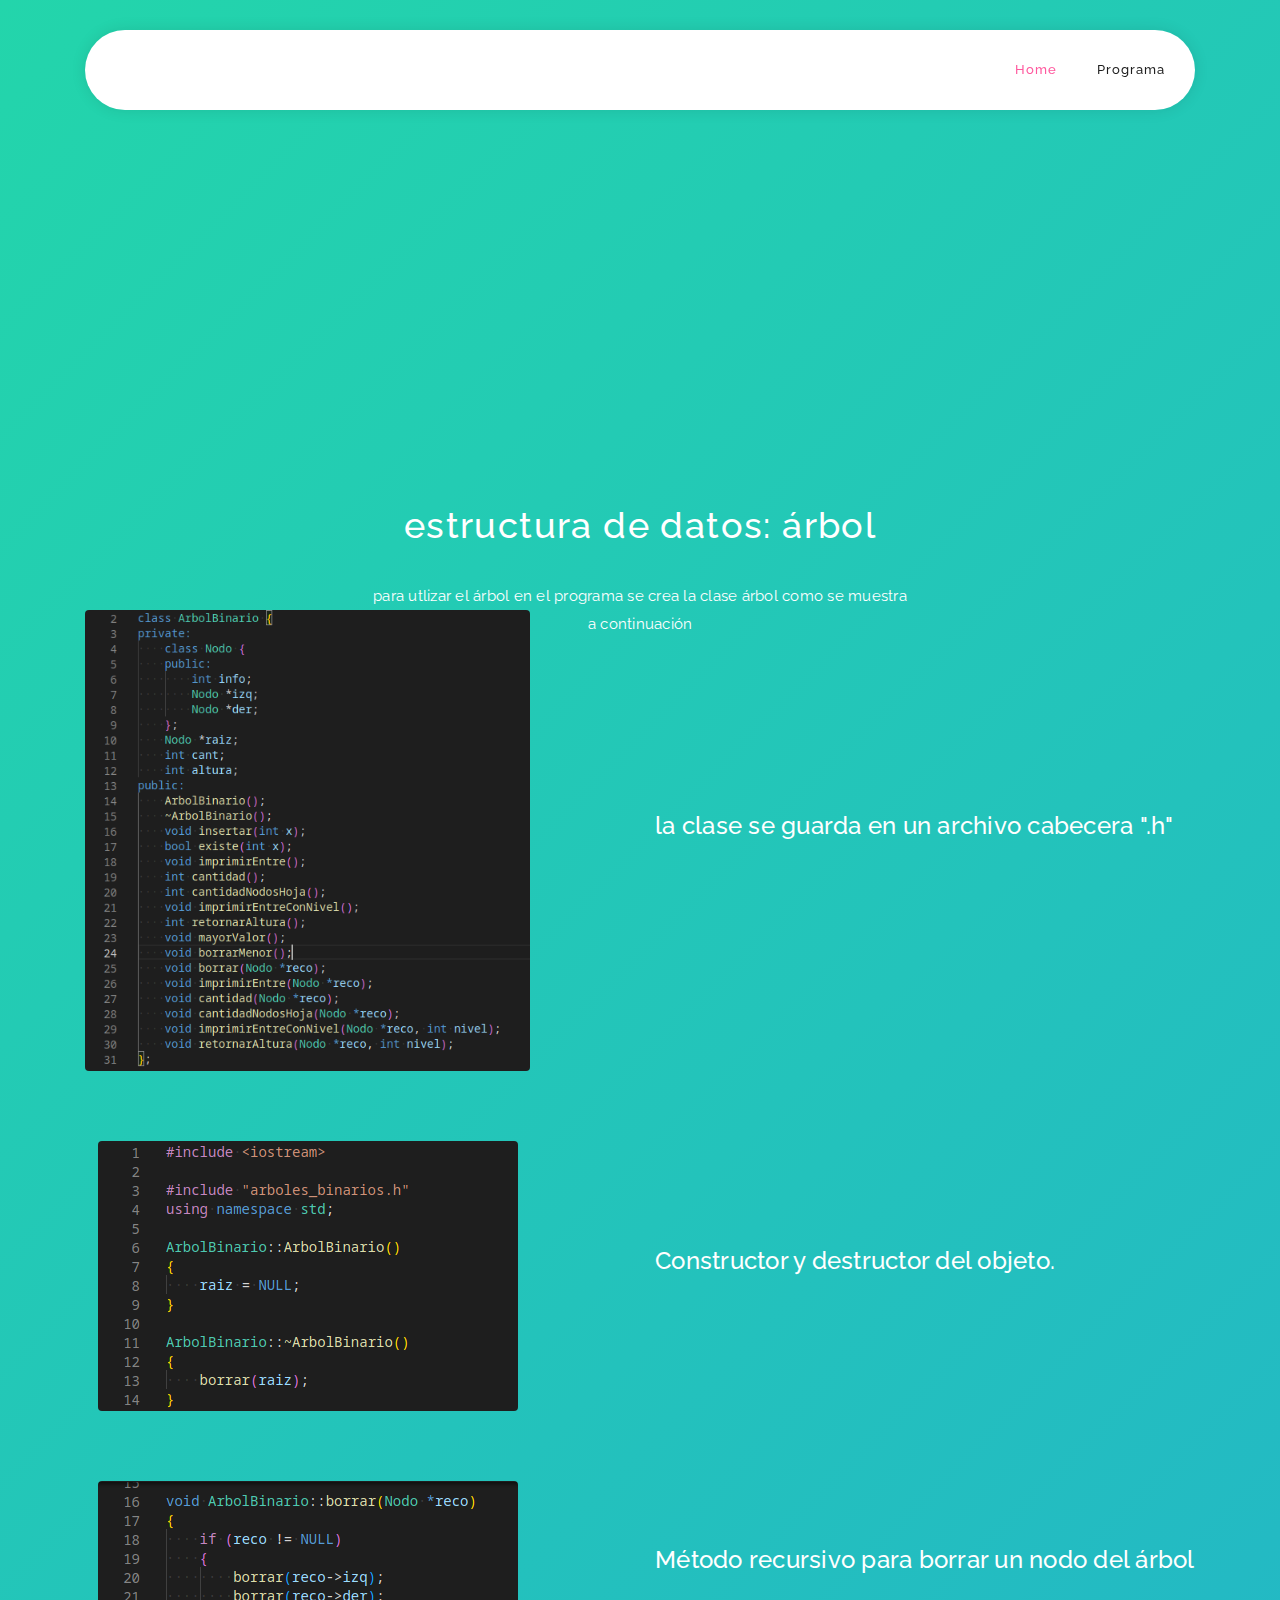
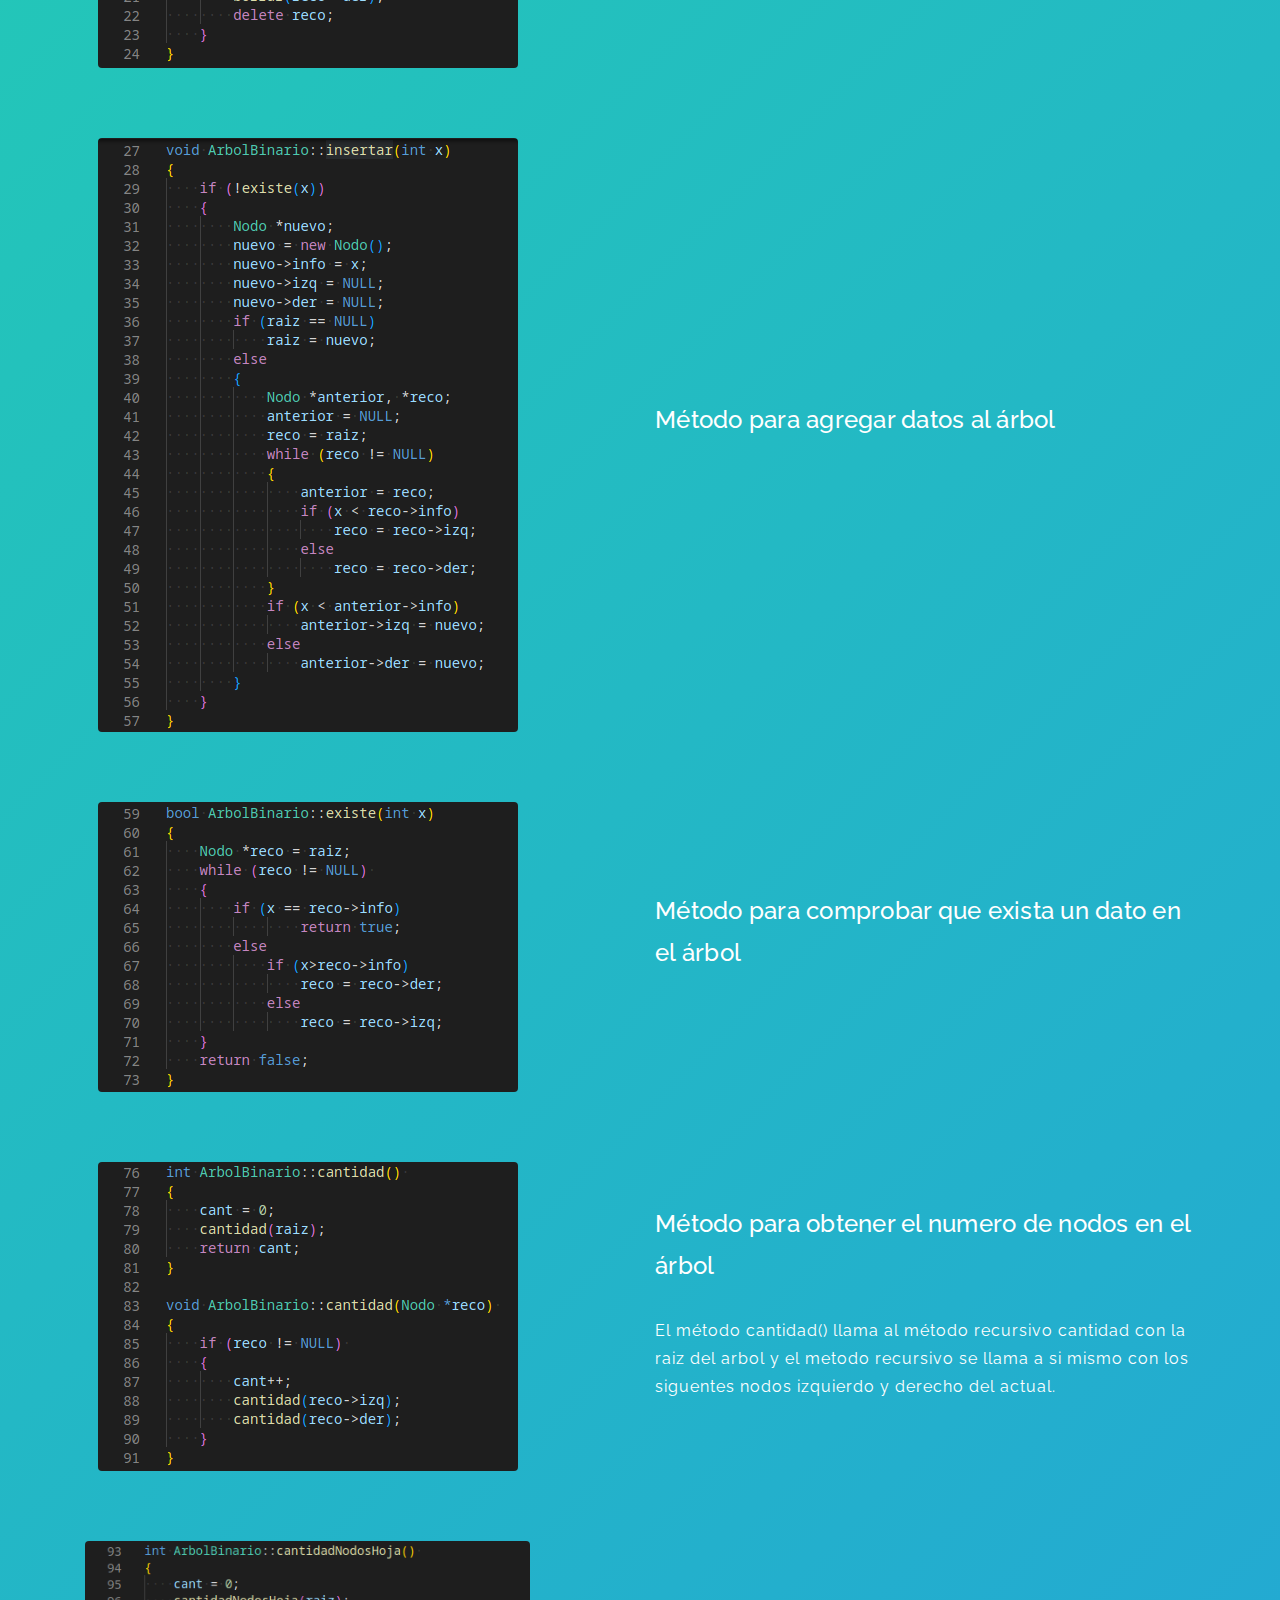
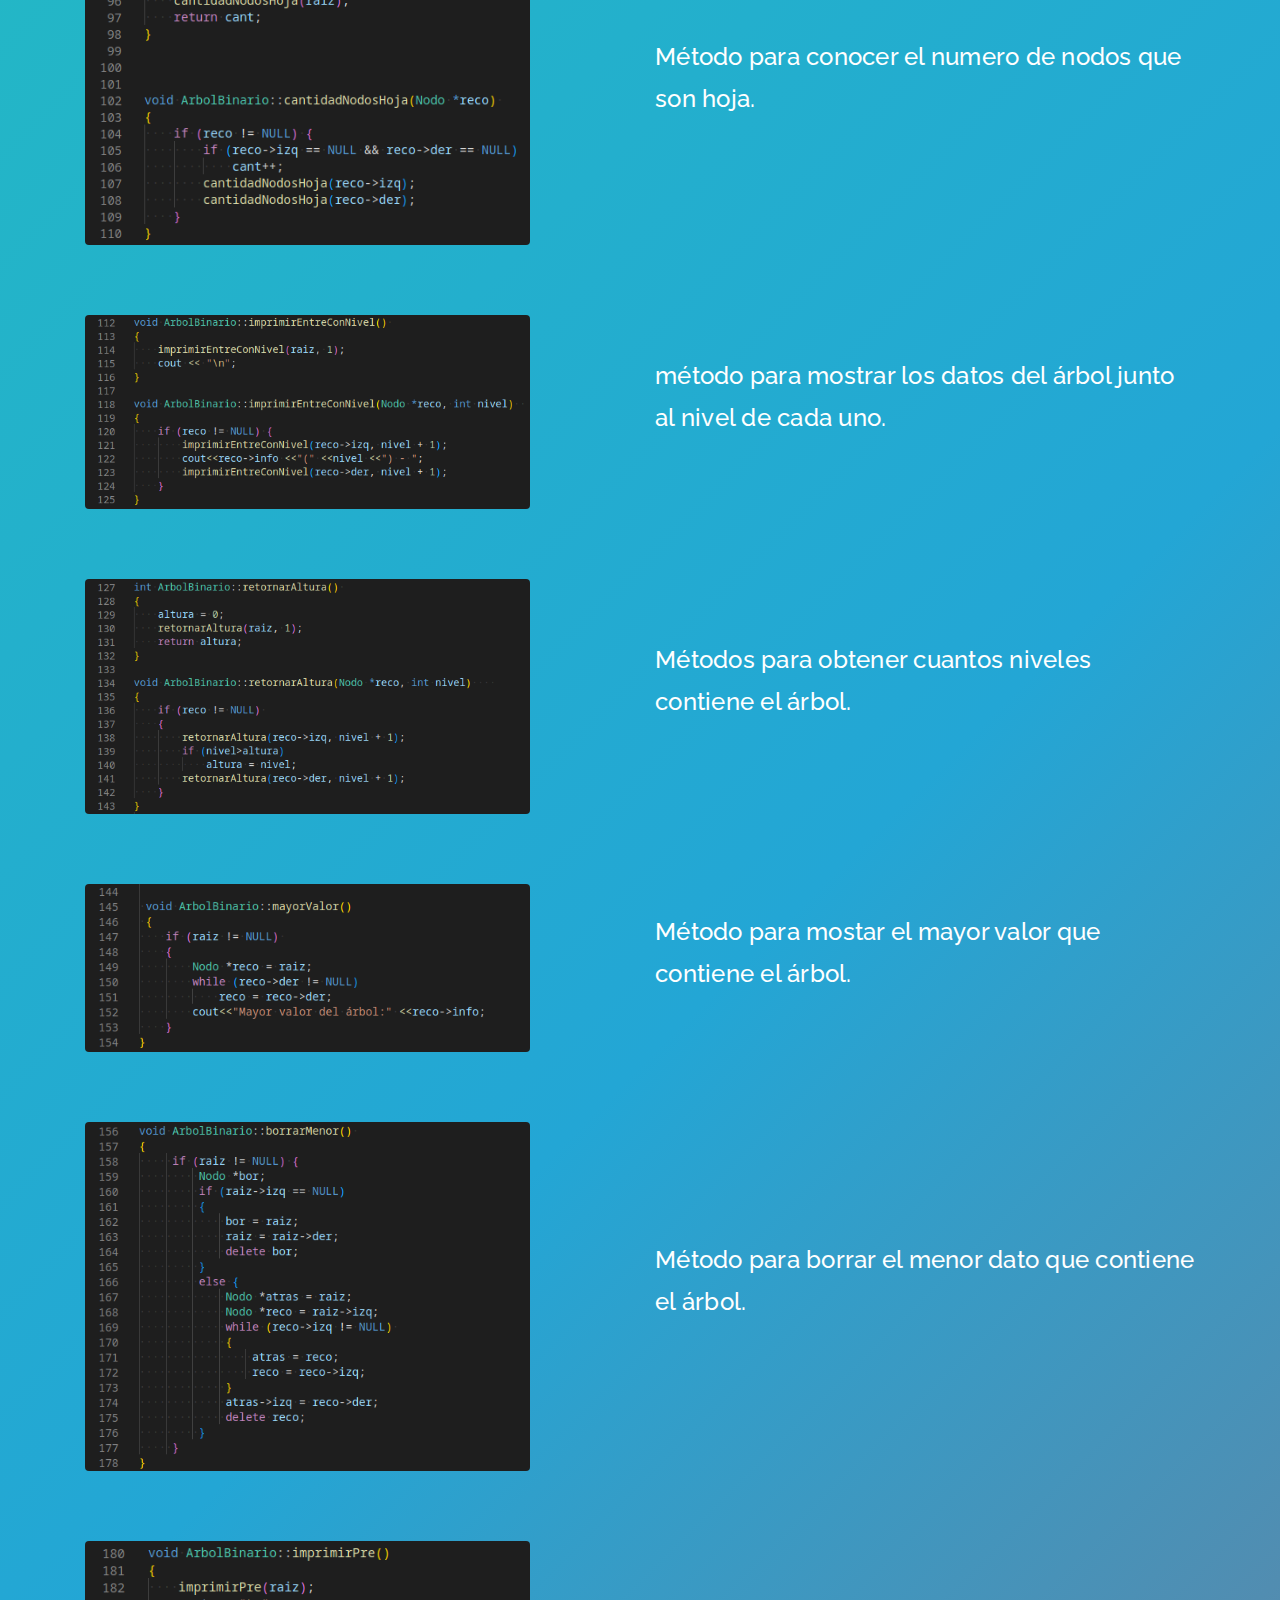
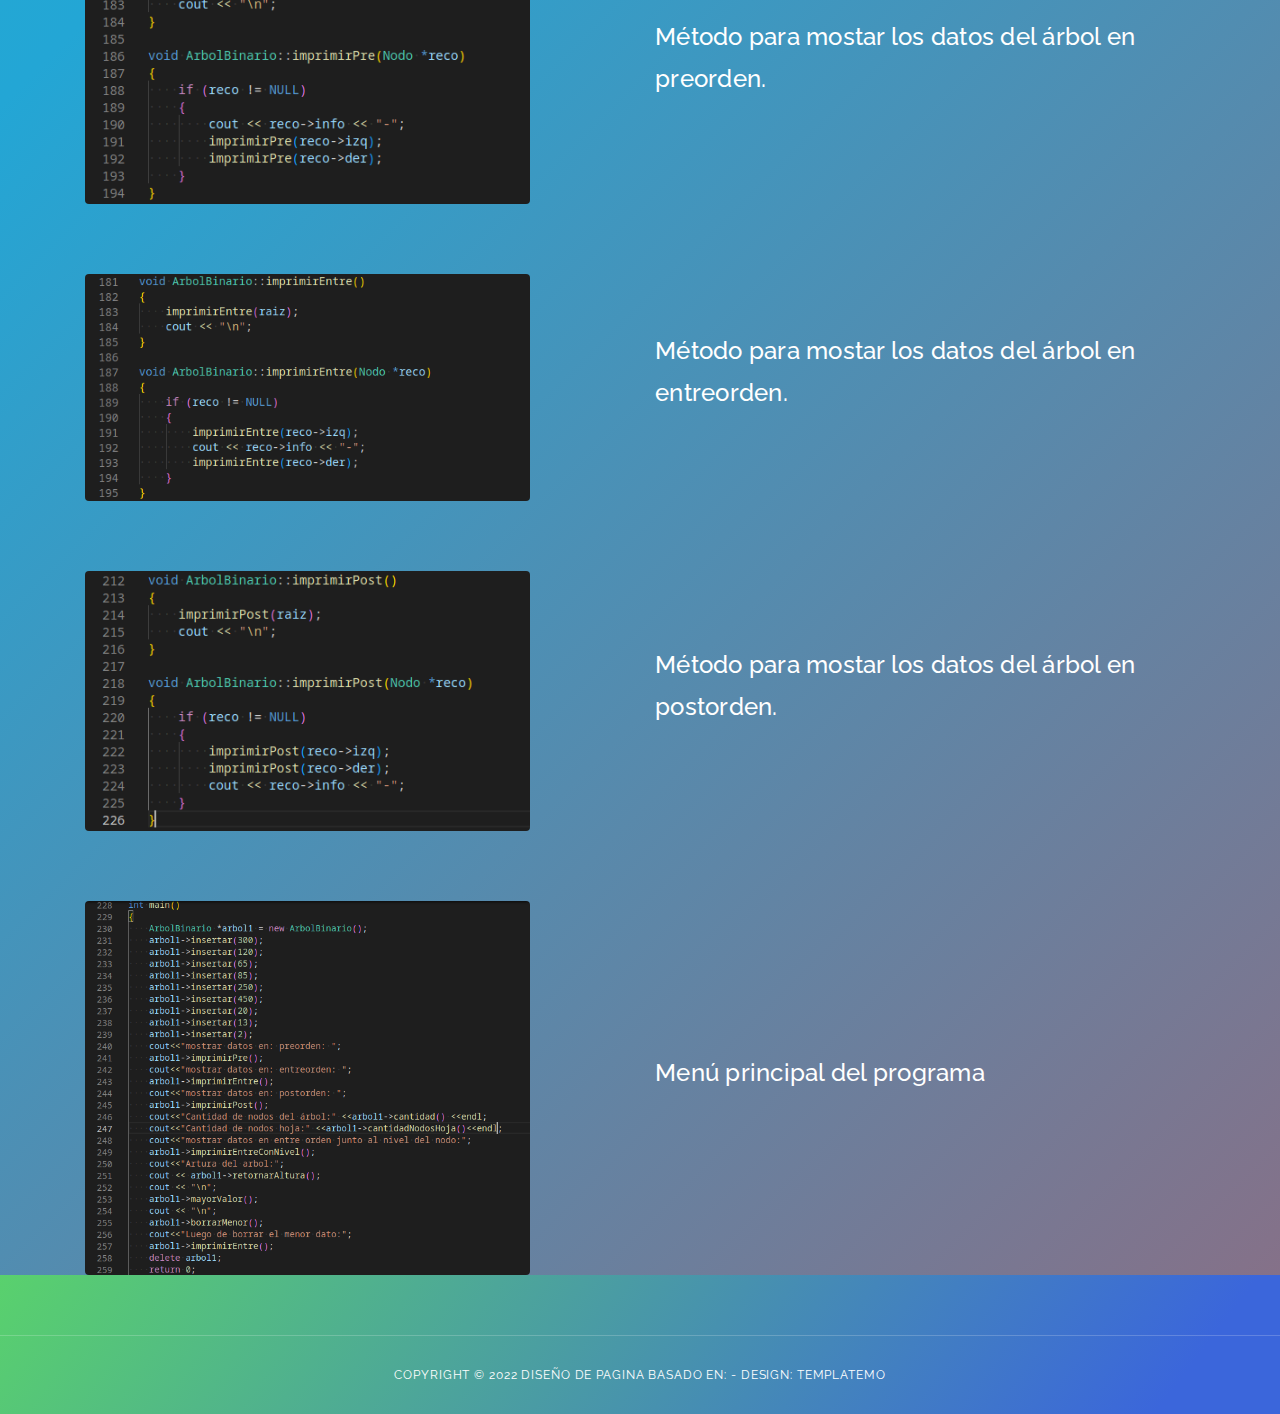
==== docs/arboles.html @ 3d1fee17 "archivos pagina" ====
<!DOCTYPE html>
<html lang="">
  <head>
    <meta charset="utf-8">
    <meta name="viewport" content="width=device-width, initial-scale=1, shrink-to-fit=no">
    <meta name="description" content="">
    <meta name="author" content="">
    <link href="https://fonts.googleapis.com/css?family=Raleway:100,300,400,500,700,900" rel="stylesheet">

    <title>Árboles en estructura de datos</title>
    <!--SOFTY PINKO https://templatemo.com/tm-535-softy-pinko-->
    <!-- Additional CSS Files -->
    <link rel="stylesheet" type="text/css" href="assets/css/bootstrap.min.css">
    <link rel="stylesheet" type="text/css" href="assets/css/font-awesome.css">
    <link rel="stylesheet" href="assets/css/templatemo-softy-pinko.css">
  </head>
  <body>
    <header class="header-area header-sticky">
      <div class="container">
          <div class="row">
              <div class="col-12">
                  <nav class="main-nav">
                      <ul class="nav justify-content-center">
                          <li><a href="./index.html" class="active">Home</a></li>
                          <li><a href="#features">Programa</a></li>

                      </ul>
                      <a class='menu-trigger'>
                          <span>Menu</span>
                      </a>
                      <!-- ***** Menu End ***** -->
                  </nav>
              </div>
          </div>
      </div>
  </header>
    <main class="main">
      <div class="program-area" id="program">

        <!-- ***** Header Text Start ***** -->
        <div class="header-text">
            <div class="container">
                <div class="row">
                    <div class="offset-xl-3 col-xl-6 offset-lg-2 col-lg-8 col-md-12 col-sm-12">
                        <iframe width="480" height="320" 
                          src="https://www.youtube.com/embed/cmiGnGLMjyA?controls=0" 
                          frameborder="0"></iframe>
                        <h1>estructura de datos: árbol</h1>
                        <p>para utlizar el árbol en el programa se crea la clase árbol como se muestra a continuación </p>
                    </div>
                </div>
            </div>
        </div>
        <!-- ***** Header Text End ***** -->
      </div>
      <!-- ***** Code-snipet Start***** -->
      <section class="section padding-top-70 padding-bottom-0" id="features">
        <div class="container">
            <div class="row">
                <div class="col-lg-5 col-md-12 col-sm-12 align-self-center" data-scroll-reveal="enter left move 30px over 0.6s after 0.4s" data-scroll-reveal-id="4" data-scroll-reveal-initialized="true" data-scroll-reveal-complete="true">
                    <img src="assets/images/arboles/arbol_binario_clase.png" class="rounded img-fluid d-block mx-auto" alt="App">
                </div>
                <div class="col-lg-1"></div>
                <div class="col-lg-6 col-md-12 col-sm-12 align-self-center mobile-top-fix">
                    <div class="left-heading">
                        <h2 class="section-title">la clase se guarda en un archivo cabecera ".h"</h2>
                    </div>
                </div>
            </div>
        </div>
      </section>
      <!-- ***** Code-snipet End***** -->
      <!-- ***** Code-snipet Start***** -->
      <section class="section padding-top-70 padding-bottom-0" id="features">
          <div class="container">
              <div class="row">
                  <div class="col-lg-5 col-md-12 col-sm-12 align-self-center" data-scroll-reveal="enter left move 30px over 0.6s after 0.4s" data-scroll-reveal-id="4" data-scroll-reveal-initialized="true" data-scroll-reveal-complete="true">
                      <img src="assets/images/arboles/arbol_binario_constructor_destructor.png" class="rounded img-fluid d-block mx-auto" alt="App">
                  </div>
                  <div class="col-lg-1"></div>
                  <div class="col-lg-6 col-md-12 col-sm-12 align-self-center mobile-top-fix">
                      <div class="left-heading">
                          <h2 class="section-title">Constructor y destructor del objeto.</h2>
                      </div>
                  </div>
              </div>
          </div>
      </section>
      <!-- ***** Code-snipet End***** -->
            <!-- ***** Code-snipet Start***** -->
      <section class="section padding-top-70 padding-bottom-0" id="features">
          <div class="container">
              <div class="row">
                  <div class="col-lg-5 col-md-12 col-sm-12 align-self-center" data-scroll-reveal="enter left move 30px over 0.6s after 0.4s" data-scroll-reveal-id="4" data-scroll-reveal-initialized="true" data-scroll-reveal-complete="true">
                      <img src="assets/images/arboles/arbol_binario_borrar.png" class="rounded img-fluid d-block mx-auto" alt="App">
                  </div>
                  <div class="col-lg-1"></div>
                  <div class="col-lg-6 col-md-12 col-sm-12 align-self-center mobile-top-fix">
                      <div class="left-heading">
                          <h2 class="section-title">Método recursivo para borrar un nodo del árbol</h2>
                      </div>
                  </div>
              </div>
          </div>
      </section>
      <!-- ***** Code-snipet End***** -->
      <!-- ***** Code-snipet Start***** -->
      <section class="section padding-top-70 padding-bottom-0" id="features">
        <div class="container">
            <div class="row">
                <div class="col-lg-5 col-md-12 col-sm-12 align-self-center" data-scroll-reveal="enter left move 30px over 0.6s after 0.4s" data-scroll-reveal-id="4" data-scroll-reveal-initialized="true" data-scroll-reveal-complete="true">
                    <img src="assets/images/arboles/arbol_binario_insertar.png" class="rounded img-fluid d-block mx-auto" alt="App">
                </div>
                <div class="col-lg-1"></div>
                <div class="col-lg-6 col-md-12 col-sm-12 align-self-center mobile-top-fix">
                    <div class="left-heading">
                        <h2 class="section-title">Método para agregar datos al árbol</h2>
                    </div>
                </div>
            </div>
        </div>
    </section>
    <!-- ***** Code-snipet End***** -->
      <!-- ***** Code-snipet Start***** -->
      <section class="section padding-top-70 padding-bottom-0" id="features">
        <div class="container">
            <div class="row">
                <div class="col-lg-5 col-md-12 col-sm-12 align-self-center" data-scroll-reveal="enter left move 30px over 0.6s after 0.4s" data-scroll-reveal-id="4" data-scroll-reveal-initialized="true" data-scroll-reveal-complete="true">
                    <img src="assets/images/arboles/arbol_binario_existe.png" class="rounded img-fluid d-block mx-auto" alt="App">
                </div>
                <div class="col-lg-1"></div>
                <div class="col-lg-6 col-md-12 col-sm-12 align-self-center mobile-top-fix">
                    <div class="left-heading">
                        <h2 class="section-title">Método para comprobar que exista un dato en el árbol</h2>
                    </div>
                </div>
            </div>
        </div>
      </section>
      <!-- ***** Code-snipet End***** -->
      <!-- ***** Code-snipet Start***** -->
      <section class="section padding-top-70 padding-bottom-0" id="features">
          <div class="container">
              <div class="row">
                  <div class="col-lg-5 col-md-12 col-sm-12 align-self-center" data-scroll-reveal="enter left move 30px over 0.6s after 0.4s" data-scroll-reveal-id="4" data-scroll-reveal-initialized="true" data-scroll-reveal-complete="true">
                      <img src="assets/images/arboles/arbol_binario_cantidad_cant_recur.png" class="rounded img-fluid d-block mx-auto" alt="App">
                  </div>
                  <div class="col-lg-1"></div>
                  <div class="col-lg-6 col-md-12 col-sm-12 align-self-center mobile-top-fix">
                      <div class="left-heading">
                          <h2 class="section-title">Método para obtener el numero de nodos en el árbol</h2>
                      </div>
                      <div class="left-text">
                          <p>El método cantidad() llama al método recursivo cantidad con la raiz del arbol y el metodo recursivo se llama a si mismo con los siguentes nodos izquierdo y derecho del actual.</p>
                      </div>
                  </div>
              </div>
          </div>
      </section>
      <!-- ***** Code-snipet End***** -->
            <!-- ***** Code-snipet Start***** -->
      <section class="section padding-top-70 padding-bottom-0" id="features">
          <div class="container">
              <div class="row">
                  <div class="col-lg-5 col-md-12 col-sm-12 align-self-center" data-scroll-reveal="enter left move 30px over 0.6s after 0.4s" data-scroll-reveal-id="4" data-scroll-reveal-initialized="true" data-scroll-reveal-complete="true">
                      <img src="assets/images/arboles/arbol_binario_cantidad_hojas_cant_recur.png" class="rounded img-fluid d-block mx-auto" alt="App">
                  </div>
                  <div class="col-lg-1"></div>
                  <div class="col-lg-6 col-md-12 col-sm-12 align-self-center mobile-top-fix">
                      <div class="left-heading">
                          <h2 class="section-title">Método para conocer el numero de nodos que son hoja.</h2>
                      </div>
                  </div>
              </div>
          </div>
      </section>
      <!-- ***** Code-snipet End***** -->
      <!-- ***** Code-snipet Start***** -->
      <section class="section padding-top-70 padding-bottom-0" id="features">
        <div class="container">
            <div class="row">
                <div class="col-lg-5 col-md-12 col-sm-12 align-self-center" data-scroll-reveal="enter left move 30px over 0.6s after 0.4s" data-scroll-reveal-id="4" data-scroll-reveal-initialized="true" data-scroll-reveal-complete="true">
                    <img src="assets/images/arboles/arbol_binario_imprimir_entre_y_nivel.png" class="rounded img-fluid d-block mx-auto" alt="App">
                </div>
                <div class="col-lg-1"></div>
                <div class="col-lg-6 col-md-12 col-sm-12 align-self-center mobile-top-fix">
                    <div class="left-heading">
                        <h2 class="section-title">método para mostrar los datos del árbol junto al nivel de cada uno.</h2>
                    </div>
                </div>
            </div>
        </div>
    </section>
    <!-- ***** Code-snipet End***** -->
      <!-- ***** Code-snipet Start***** -->
      <section class="section padding-top-70 padding-bottom-0" id="features">
        <div class="container">
            <div class="row">
                <div class="col-lg-5 col-md-12 col-sm-12 align-self-center" data-scroll-reveal="enter left move 30px over 0.6s after 0.4s" data-scroll-reveal-id="4" data-scroll-reveal-initialized="true" data-scroll-reveal-complete="true">
                    <img src="assets/images/arboles/arbol_binario_altura_recursivo.png" class="rounded img-fluid d-block mx-auto" alt="App">
                </div>
                <div class="col-lg-1"></div>
                <div class="col-lg-6 col-md-12 col-sm-12 align-self-center mobile-top-fix">
                    <div class="left-heading">
                        <h2 class="section-title">Métodos para obtener cuantos niveles contiene el árbol.</h2>
                    </div>
                </div>
            </div>
        </div>
    </section>
    <!-- ***** Code-snipet End***** -->
      <!-- ***** Code-snipet Start***** -->
      <section class="section padding-top-70 padding-bottom-0" id="features">
        <div class="container">
            <div class="row">
                <div class="col-lg-5 col-md-12 col-sm-12 align-self-center" data-scroll-reveal="enter left move 30px over 0.6s after 0.4s" data-scroll-reveal-id="4" data-scroll-reveal-initialized="true" data-scroll-reveal-complete="true">
                    <img src="assets/images/arboles/arbol_binario_mayor_valor.png" class="rounded img-fluid d-block mx-auto" alt="App">
                </div>
                <div class="col-lg-1"></div>
                <div class="col-lg-6 col-md-12 col-sm-12 align-self-center mobile-top-fix">
                    <div class="left-heading">
                        <h2 class="section-title">Método para mostar el mayor valor que contiene el árbol.</h2>
                    </div>
                </div>
            </div>
        </div>
    </section>
    <!-- ***** Code-snipet End***** -->
      <!-- ***** Code-snipet Start***** -->
      <section class="section padding-top-70 padding-bottom-0" id="features">
        <div class="container">
            <div class="row">
                <div class="col-lg-5 col-md-12 col-sm-12 align-self-center" data-scroll-reveal="enter left move 30px over 0.6s after 0.4s" data-scroll-reveal-id="4" data-scroll-reveal-initialized="true" data-scroll-reveal-complete="true">
                    <img src="assets/images/arboles/arbol_binario_borrar_menor_dato.png" class="rounded img-fluid d-block mx-auto" alt="App">
                </div>
                <div class="col-lg-1"></div>
                <div class="col-lg-6 col-md-12 col-sm-12 align-self-center mobile-top-fix">
                    <div class="left-heading">
                        <h2 class="section-title">Método para borrar el menor dato que contiene el árbol.</h2>
                    </div>
                </div>
            </div>
        </div>
    </section>
    <!-- ***** Code-snipet End***** -->
      <!-- ***** Code-snipet Start***** -->
      <section class="section padding-top-70 padding-bottom-0" id="features">
        <div class="container">
            <div class="row">
                <div class="col-lg-5 col-md-12 col-sm-12 align-self-center" data-scroll-reveal="enter left move 30px over 0.6s after 0.4s" data-scroll-reveal-id="4" data-scroll-reveal-initialized="true" data-scroll-reveal-complete="true">
                    <img src="assets/images/arboles/arbol_binario_imprimir_preorden.png" class="rounded img-fluid d-block mx-auto" alt="App">
                </div>
                <div class="col-lg-1"></div>
                <div class="col-lg-6 col-md-12 col-sm-12 align-self-center mobile-top-fix">
                    <div class="left-heading">
                        <h2 class="section-title">Método para mostar los datos del árbol en preorden.</h2>
                    </div>
                </div>
            </div>
        </div>
    </section>
    <!-- ***** Code-snipet End***** -->
      <!-- ***** Code-snipet Start***** -->
      <section class="section padding-top-70 padding-bottom-0" id="features">
        <div class="container">
            <div class="row">
                <div class="col-lg-5 col-md-12 col-sm-12 align-self-center" data-scroll-reveal="enter left move 30px over 0.6s after 0.4s" data-scroll-reveal-id="4" data-scroll-reveal-initialized="true" data-scroll-reveal-complete="true">
                    <img src="assets/images/arboles/arbol_binario_imprimir_entreorden.png" class="rounded img-fluid d-block mx-auto" alt="App">
                </div>
                <div class="col-lg-1"></div>
                <div class="col-lg-6 col-md-12 col-sm-12 align-self-center mobile-top-fix">
                    <div class="left-heading">
                        <h2 class="section-title">Método para mostar los datos del árbol en entreorden.</h2>
                    </div>
                </div>
            </div>
        </div>
    </section>
    <!-- ***** Code-snipet End***** -->
      <!-- ***** Code-snipet Start***** -->
      <section class="section padding-top-70 padding-bottom-0" id="features">
        <div class="container">
            <div class="row">
                <div class="col-lg-5 col-md-12 col-sm-12 align-self-center" data-scroll-reveal="enter left move 30px over 0.6s after 0.4s" data-scroll-reveal-id="4" data-scroll-reveal-initialized="true" data-scroll-reveal-complete="true">
                    <img src="assets/images/arboles/arbol_binario_imprimir_postorden.png" class="rounded img-fluid d-block mx-auto" alt="App">
                </div>
                <div class="col-lg-1"></div>
                <div class="col-lg-6 col-md-12 col-sm-12 align-self-center mobile-top-fix">
                    <div class="left-heading">
                        <h2 class="section-title">Método para mostar los datos del árbol en postorden.</h2>
                    </div>
                </div>
            </div>
        </div>
    </section>
          <!-- ***** Code-snipet Start***** -->
          <section class="section padding-top-70 padding-bottom-0" id="features">
            <div class="container">
                <div class="row">
                    <div class="col-lg-5 col-md-12 col-sm-12 align-self-center" data-scroll-reveal="enter left move 30px over 0.6s after 0.4s" data-scroll-reveal-id="4" data-scroll-reveal-initialized="true" data-scroll-reveal-complete="true">
                        <img src="assets/images/arboles/arbol_binario_main.png" class="rounded img-fluid d-block mx-auto" alt="App">
                    </div>
                    <div class="col-lg-1"></div>
                    <div class="col-lg-6 col-md-12 col-sm-12 align-self-center mobile-top-fix">
                        <div class="left-heading">
                            <h2 class="section-title">Menú principal del programa</h2>
                        </div>
                    </div>
                </div>
            </div>
        </section>
    </main>
    <footer>
      <div class="final">
          <div class="row">
              <div class="col-lg-12">
                  <p class="copyright">Copyright &copy; 2022 diseño de pagina basado en: - Design: TemplateMo</p>
              </div>
          </div>
      </div>
  </footer>
  
  <!-- jQuery -->
  <script src="assets/js/jquery-2.1.0.min.js"></script>

  <!-- Bootstrap -->
  <script src="assets/js/popper.js"></script>
  <script src="assets/js/bootstrap.min.js"></script>

  <!-- Plugins -->
  <script src="assets/js/scrollreveal.min.js"></script>
  <script src="assets/js/waypoints.min.js"></script>
  <script src="assets/js/jquery.counterup.min.js"></script>
  <script src="assets/js/imgfix.min.js"></script> 
  
  <!-- Global Init -->
  <script src="assets/js/custom.js"></script>
  </body>
</html>
---- docs/assets/css/templatemo-softy-pinko.css ----
/*

Softy Pinko

https://templatemo.com/tm-535-softy-pinko

*/
/* ---------------------------------------------
Table of contents
------------------------------------------------
01. font & reset css
02. reset
03. global styles
04. header
05. welcome
06. features
07. team
08. pricing
09. blog
10. contact
11. footer
12. preloader

--------------------------------------------- */
/* 
---------------------------------------------
font & reset css
--------------------------------------------- 
*/
@import url("https://fonts.googleapis.com/css?family=Raleway:100,300,400,500,700,900");
/* 
---------------------------------------------
reset
--------------------------------------------- 
*/
html, body, div, span, applet, object, iframe, h1, h2, h3, h4, h5, h6, p, blockquote, div
pre, a, abbr, acronym, address, big, cite, code, del, dfn, em, font, img, ins, kbd, q,
s, samp, small, strike, strong, sub, sup, tt, var, b, u, i, center, dl, dt, dd, ol, ul, li,
figure, header, nav, section, article, aside, footer, figcaption {
  margin: 0;
  padding: 0;
  border: 0;
  outline: 0;
}

.clearfix:after {
  content: ".";
  display: block;
  clear: both;
  visibility: hidden;
  line-height: 0;
  height: 0;
}

.clearfix {
  display: inline-block;
}

html[xmlns] .clearfix {
  display: block;
}

* html .clearfix {
  height: 1%;
}

ul, li {
  padding: 0;
  margin: 0;
  list-style: none;
}

header, nav, section, article, aside, footer, hgroup {
  display: block;
}

* {
  box-sizing: border-box;
}

html, body {
  font-family: "Raleway", sans-serif;
  font-weight: 400;
  background-color: rgb(53, 56, 75);
  font-size: 16px;
  -ms-text-size-adjust: 100%;
  -webkit-font-smoothing: antialiased;
  -moz-osx-font-smoothing: grayscale;
}

a {
  text-decoration: none !important;
}

h1, h2, h3, h4, h5, h6 {
  margin-top: 0px;
  margin-bottom: 0px;
}

ul {
  margin-bottom: 0px;
}

/* 
---------------------------------------------
global styles
--------------------------------------------- 
*/
html,
body {
  background: #fff;
  font-family: "Raleway", sans-serif;
}

::selection {
  background: #585bff;
  color: #fff;
}

::-moz-selection {
  background: #7158ff;
  color: #fff;
}

.section {
  position: relative;
  padding-top: 100px;
  padding-bottom: 80px;
}

.section.colored {
  background: #f2f2fe;
}

.hr {
  bottom: 0px;
  width: 100%;
  height: 1px;
  margin-top: 100px;
  border-bottom: 1px solid #eee;
}

.left-heading.light .section-title {
  color: #ffffff;
}

.left-heading .section-title {
  font-weight: 500;
  font-size: 24px;
  line-height: 42px;
  color: #ffffff;
  letter-spacing: 0.25px;
  margin-bottom: 30px;
  position: relative;
}

.center-heading {
  text-align: center;
}

.center-heading .section-title {
  font-weight: 500;
  font-size: 28px;
  color: #1e1e1e;
  letter-spacing: 1.75px;
  line-height: 38px;
  margin-bottom: 20px;
}

.center-heading.colored .section-title {
  color: #ffffff;
}

.center-text {
  text-align: center;
  font-weight: 400;
  font-size: 16px;
  color: #777;
  line-height: 28px;
  letter-spacing: 1px;
  margin-bottom: 50px;
}

.center-text.colored {
  color: #fff;
}

.center-text p {
  font-size: 15px;
  color: #777;
  margin-bottom: 30px;
}

.left-text {
  font-weight: 400;
  font-size: 16px;
  color: #ffffff;
  line-height: 28px;
  letter-spacing: 1px;
}

.left-text.light {
  color: #fff;
}

.left-text p {
  margin-bottom: 30px;
}

.left-text p.dark {
  color: #3B566E;
}

.padding-bottom-top-60 {
  padding-top: 60px !important;
  padding-bottom: 60px !important;
}

.padding-bottom-80 {
  padding-bottom: 80px !important;
}

.padding-bottom-100 {
  padding-bottom: 100px !important;
}

.border-bottom {
  border-bottom: 1px solid #eee !important;
}

.mbottom-30 {
  margin-bottom: 30px !important;
}

.align-self-center {
  -ms-flex-item-align: center !important;
  align-self: center !important;
}

.align-self-bottom {
  -ms-flex-item-align: flex-end !important;
  align-self: flex-end !important;
}

.padding-bottom-0 {
  padding-bottom: 0px !important;
}

.padding-top-0 {
  padding-top: 0px !important;
}

.padding-top-80 {
  padding-top: 80px !important;
}

.padding-top-70 {
  padding-top: 70px !important;
}

.padding-top-20 {
  padding-top: 20px !important;
}

.margin-bottom-0 {
  margin-bottom: 0px !important;
}

.margin-bottom-30 {
  margin-bottom: 30px !important;
}

.margin-top-30 {
  margin-top: 30px !important;
}

.margin-top-15 {
  margin-top: 15px !important;
}

.margin-bottom-45 {
  margin-bottom: 45px !important;
}

.margin-bottom-20 {
  margin-bottom: 20px !important;
}

.margin-bottom-60 {
  margin-bottom: 60px !important;
}

.margin-bottom-100 {
  margin-bottom: 100px !important;
}

@media (max-width: 991px) {
  html, body {
    overflow-x: hidden;
  }
  .mobile-top-fix {
    margin-top: 30px;
    margin-bottom: 0px;
  }
  .mobile-bottom-fix {
    margin-bottom: 30px;
  }
  .mobile-bottom-fix-big {
    margin-bottom: 60px;
  }
}

a.main-button-slider {
  font-size: 13px;
  border-radius: 20px;
  padding: 12px 20px;
  background-color: #585bff;
  text-transform: uppercase;
  color: #fff;
  letter-spacing: 0.25px;
  -webkit-transition: all 0.3s ease 0s;
  -moz-transition: all 0.3s ease 0s;
  -o-transition: all 0.3s ease 0s;
  transition: all 0.3s ease 0s;
}

a.main-button-slider:hover {
  background-color: #8261ee;
}

a.main-button {
  font-size: 13px;
  border-radius: 20px;
  padding: 12px 20px;
  background-color: #8261ee;
  text-transform: uppercase;
  color: #fff;
  letter-spacing: 0.25px;
  -webkit-transition: all 0.3s ease 0s;
  -moz-transition: all 0.3s ease 0s;
  -o-transition: all 0.3s ease 0s;
  transition: all 0.3s ease 0s;
}

a.main-button:hover {
  background-color: #ff589e;
}

button.main-button {
  outline: none;
  border: none;
  cursor: pointer;
  font-size: 13px;
  border-radius: 20px;
  padding: 12px 20px;
  background-color: #8261ee;
  text-transform: uppercase;
  color: #fff;
  letter-spacing: 0.25px;
  -webkit-transition: all 0.3s ease 0s;
  -moz-transition: all 0.3s ease 0s;
  -o-transition: all 0.3s ease 0s;
  transition: all 0.3s ease 0s;
}

button.main-button:hover {
  background-color: #ff589e;
}


/* 
---------------------------------------------
header
--------------------------------------------- 
*/
.header-area {
  position: fixed;
  top: 30px;
  left: 0px;
  right: 0px;
  z-index: 100;
  height: 100px;
  -webkit-transition: all 0.3s ease 0s;
  -moz-transition: all 0.3s ease 0s;
  -o-transition: all 0.3s ease 0s;
  transition: all 0.3s ease 0s;
}

.header-area .main-nav {
  box-shadow: 0px 0px 15px rgba(0,0,0,0.1);
  border-radius: 40px;
  min-height: 80px;
  background: #fff;
}

.header-area .main-nav .logo {
  float: left;
  margin-top: 37px;
  -webkit-transition: all 0.3s ease 0s;
  -moz-transition: all 0.3s ease 0s;
  -o-transition: all 0.3s ease 0s;
  transition: all 0.3s ease 0s;
  margin-left: 30px;
}

.header-area .main-nav .logo img {
  -webkit-transition: all 0.3s ease 0s;
  -moz-transition: all 0.3s ease 0s;
  -o-transition: all 0.3s ease 0s;
  transition: all 0.3s ease 0s;
}

.header-area .main-nav .nav {
  float: right;
  margin-top: 27px;
  margin-left: 0px;
  margin-right: 30px;
  -webkit-transition: all 0.3s ease 0s;
  -moz-transition: all 0.3s ease 0s;
  -o-transition: all 0.3s ease 0s;
  transition: all 0.3s ease 0s;
  position: relative;
  z-index: 999;
}

.header-area .main-nav .nav li {
  padding-left: 20px;
  padding-right: 20px;
}

.header-area .main-nav .nav li:last-child {
  padding-right: 0px;
}

.header-area .main-nav .nav li a {
  display: block;
  font-weight: 500;
  font-size: 13px;
  color: #fff;
  -webkit-transition: all 0.3s ease 0s;
  -moz-transition: all 0.3s ease 0s;
  -o-transition: all 0.3s ease 0s;
  transition: all 0.3s ease 0s;
  height: 40px;
  line-height: 40px;
  border: transparent;
  letter-spacing: 1px;
}

.header-area .main-nav .nav li a:hover {
  color: #ff589e;
}

.header-area .main-nav .menu-trigger {
  cursor: pointer;
  display: block;
  position: absolute;
  top: 23px;
  width: 32px;
  height: 40px;
  text-indent: -9999em;
  z-index: 99;
  right: 40px;
  display: none;
}

.header-area .main-nav .menu-trigger span,
.header-area .main-nav .menu-trigger span:before,
.header-area .main-nav .menu-trigger span:after {
  -moz-transition: all 0.4s;
  -o-transition: all 0.4s;
  -webkit-transition: all 0.4s;
  transition: all 0.4s;
  background-color: #3B566E;
  display: block;
  position: absolute;
  width: 30px;
  height: 2px;
  left: 0;
}

.header-area .main-nav .menu-trigger span:before,
.header-area .main-nav .menu-trigger span:after {
  -moz-transition: all 0.4s;
  -o-transition: all 0.4s;
  -webkit-transition: all 0.4s;
  transition: all 0.4s;
  background-color: #3B566E;
  display: block;
  position: absolute;
  width: 30px;
  height: 2px;
  left: 0;
  width: 75%;
}

.header-area .main-nav .menu-trigger span:before,
.header-area .main-nav .menu-trigger span:after {
  content: "";
}

.header-area .main-nav .menu-trigger span {
  top: 16px;
}

.header-area .main-nav .menu-trigger span:before {
  -moz-transform-origin: 33% 100%;
  -ms-transform-origin: 33% 100%;
  -webkit-transform-origin: 33% 100%;
  transform-origin: 33% 100%;
  top: -10px;
  z-index: 10;
}

.header-area .main-nav .menu-trigger span:after {
  -moz-transform-origin: 33% 0;
  -ms-transform-origin: 33% 0;
  -webkit-transform-origin: 33% 0;
  transform-origin: 33% 0;
  top: 10px;
}

.header-area .main-nav .menu-trigger.active span,
.header-area .main-nav .menu-trigger.active span:before,
.header-area .main-nav .menu-trigger.active span:after {
  background-color: transparent;
  width: 100%;
}

.header-area .main-nav .menu-trigger.active span:before {
  -moz-transform: translateY(6px) translateX(1px) rotate(45deg);
  -ms-transform: translateY(6px) translateX(1px) rotate(45deg);
  -webkit-transform: translateY(6px) translateX(1px) rotate(45deg);
  transform: translateY(6px) translateX(1px) rotate(45deg);
  background-color: #3B566E;
}

.header-area .main-nav .menu-trigger.active span:after {
  -moz-transform: translateY(-6px) translateX(1px) rotate(-45deg);
  -ms-transform: translateY(-6px) translateX(1px) rotate(-45deg);
  -webkit-transform: translateY(-6px) translateX(1px) rotate(-45deg);
  transform: translateY(-6px) translateX(1px) rotate(-45deg);
  background-color: #3B566E;
}

.header-area.header-sticky {
  min-height: 80px;
}

.header-area.header-sticky .logo {
  margin-top: 25px;
}

.header-area.header-sticky .nav {
  margin-top: 20px !important;
}

.header-area.header-sticky .nav li a {
  color: #1e1e1e;
}

.header-area.header-sticky .nav li a.active {
  color: #ff589e;
}

@media (max-width: 1200px) {
  .header-area .main-nav .nav li {
    padding-left: 12px;
    padding-right: 12px;
  }
  .header-area .main-nav:before {
    display: none;
  }
}

@media (max-width: 991px) {
  .header-area {
    padding: 0px 15px;
    height: 80px;
    box-shadow: none;
    text-align: center;
  }
  .header-area .container {
    padding: 0px;
  }
  .header-area .logo {
    margin-top: 27px !important;
    margin-left: 30px;
  }
  .header-area .menu-trigger {
    display: block !important;
  }
  .header-area .main-nav {
    overflow: hidden;
  }
  .header-area .main-nav .nav {
    float: none;
    width: 100%;
    margin-top: 80px !important;
    display: none;
    -webkit-transition: all 0s ease 0s;
    -moz-transition: all 0s ease 0s;
    -o-transition: all 0s ease 0s;
    transition: all 0s ease 0s;
    margin-left: 0px;
  }
  .header-area .main-nav .nav li:first-child {
    border-top: 1px solid #eee;
  }
  .header-area .main-nav .nav li {
    width: 100%;
    background: #fff;
    border-bottom: 1px solid #eee;
    padding-left: 0px !important;
    padding-right: 0px !important;
  }
  .header-area .main-nav .nav li a {
    height: 50px !important;
    line-height: 50px !important;
    padding: 0px !important;
    border: none !important;
    background: #fff !important;
    color: #3B566E !important;
  }
  .header-area .main-nav .nav li a:hover {
    background: #eee !important;
  }
}

@media (min-width: 992px) {
  .header-area .main-nav .nav {
    display: flex !important;
  }
}

/* 
---------------------------------------------
welcome
--------------------------------------------- 
*/
.welcome-area {/*
  overflow: hidden;
  position: relative;
  display: flex;
  align-items: center;
  justify-content: center;*/
  /*background-image:linear-gradient(to bottom right,#09589c,#ffffff);*/
  /*background-image: url(../images/banner-bg.png);*//*
  background: linear-gradient(-45deg, #ee7752, #e73c7e, #23a6d5, #23d5ab);
  background-repeat: no-repeat;
  background-position: center center;
  background-size: cover; 
  height: 100vh;
  animation: gradient 15s ease infinite;
  */
  background: linear-gradient(-45deg, #ee7752, #e73c7e, #23a6d5, #23d5ab);
	background-size: 400% 400%;
	animation: gradient 15s ease infinite;
	height: 130vh;
}

@keyframes gradient {
	0% {
		background-position: 0% 50%;
	}
	50% {
		background-position: 100% 50%;
	}
	100% {
		background-position: 0% 50%;
	}
}

.welcome-area .header-text {
  position: absolute;
  top: 50%;
  transform: translateY(-55%);
  text-align: center;
  width: 100%;
}

.welcome-area .header-text h1 {
  font-weight: 500;
  font-size: 36px;
  line-height: 54px;
  letter-spacing: 1.4px;
  margin-bottom: 30px;
  color: #fff;
}

.welcome-area .header-text p {
  font-weight: 400;
  font-size: 15px;
  color: #fff;
  line-height: 28px;
  letter-spacing: 0.25px;
  margin-bottom: 40px;
  position: relative;
}

@media (max-width: 991px) {
  .welcome-area .header-text {
    top: 65% !important;
    transform: perspective(1px) translateY(-60%) !important;
    text-align: center;
  }
  .welcome-area .header-text h1 {
    text-align: center;
    color: #fff;
    margin-bottom: 15px;
  }
  .welcome-area .header-text h1 span {
    color: #fff;
  }
  .welcome-area .header-text p {
    text-align: center;
    color: #fff;
    margin-bottom: 20px;
  }
}

@media (max-width: 820px) {
  .welcome-area .header-text {
    top: 65% !important;
    transform: perspective(1px) translateY(-60%) !important;
  }
   .welcome-area .header-text h1 {
    font-size: 22px;
    line-height: 30px;
    margin-bottom: 15px;
  }
  .welcome-area .header-text p {
    margin-bottom: 20px;
  }
}

@media (max-width: 765px) {
  .welcome-area {
    margin-bottom: 2px;
  }
  .welcome-area .header-text {
    top: 50% !important;
    transform: perspective(1px) translateY(-50%) !important;
    text-align: center;
  }
  .welcome-area .header-text .buttons {
    display: none;
  }
  .welcome-area .header-text h1 {
    font-weight: 600;
    font-size: 24px !important;
    line-height: 30px !important;
    margin-bottom: 30px !important;
  }
  .welcome-area .header-text h1 span {
    color: #fff;
  }
  .welcome-area .header-text p {
    text-align: center;
    color: #fff;
    font-size: 14px;
    line-height: 22px;
    margin-bottom: 40px;
  }
}


/* 
---------------------------------------------
features
--------------------------------------------- 
*/
.features-small-item {
  cursor: pointer;
  display: block;
  background:#ffffff;
  box-shadow: 0 2px 48px 0 rgba(0, 0, 0, 0.10);
  -webkit-border-radius: 20px;
  -moz-border-radius: 20px;
  border-radius: 20px;
  padding: 30px;
  text-align: center;
  -webkit-transition: all 0.3s ease 0s;
  -moz-transition: all 0.3s ease 0s;
  -o-transition: all 0.3s ease 0s;
  transition: all 0.3s ease 0s;
  position: relative;
  margin-bottom: 30px;
}

.features-small-item:hover .icon {
  background-color: #ff589e;
}

.features-small-item .icon {
  -webkit-transition: all 0.3s ease 0s;
  -moz-transition: all 0.3s ease 0s;
  -o-transition: all 0.3s ease 0s;
  transition: all 0.3s ease 0s;
  width: 90px;
  height: 90px;
  line-height: 90px;
  margin: auto;
  position: relative;
  margin-bottom: 30px;
  background: #8261ee;
  -webkit-border-radius: 50%;
  -moz-border-radius: 50%;
  border-radius: 50%;
}

.features-small-item .icon i {
  font-size: 18px;
  color: #fff;
}

.features-small-item .features-title {
  font-weight: 500;
  font-size: 18px;
  color: #1e1e1e;
  letter-spacing: 0.7px;
  margin-bottom: 15px;
  position: relative;
  z-index: 2;
}

.features-small-item p {
  font-weight: 400;
  font-size: 13px;
  color: #777;
  letter-spacing: 0.5px;
  line-height: 25px;
  position: relative;
  z-index: 2;
}

.features-small-item a {
  float: right;
  position: relative;
  z-index: 2;
}

.home-feature {
  padding-bottom: 0px;
  padding-top: 30px;
  margin-top: -220px;
  z-index: 9;
  background: linear-gradient(45deg, #59d16d, #23a6d5, #ee7752,#e73c7e);
  background-size: 400% 400%;
	animation: gradient 15s ease infinite;
	height: 100vh;
}

@keyframes gradient {
	0% {
		background-position: 0% 50%;
	}
	50% {
		background-position: 100% 50%;
	}
	100% {
		background-position: 0% 50%;
	}
}

@media (max-width: 991px) {
  .home-feature {
    padding-bottom: 0px;
    padding-top: 0px;
    margin-top: 0px;
  }
}


/* 
---------------------------------------------
footer
--------------------------------------------- 
*/
footer {
  background-image: linear-gradient(127deg, #59d16d 0%, #3b66db 91%);
  padding-top: 30px;
}

footer .social {
  overflow: hidden;
  margin-top: 10px;
  text-align: center;
}

footer .social li {
  margin: 0px 10px;
  display: inline-block;
}

footer .social li a {
  color: #5b7dd9;
   text-align: center;
  background-color: #fff;
  width: 36px;
  height: 36px;
  line-height: 36px;
  border-radius: 50%;
  display: inline-block;
  font-size: 16px;
  -webkit-transition: all 0.3s ease 0s;
  -moz-transition: all 0.3s ease 0s;
  -o-transition: all 0.3s ease 0s;
  transition: all 0.3s ease 0s;
}

footer .social li a:hover {
  background-color: #585bff;
  color: #fff;
}

footer .copyright {
  text-align: center;
  border-top: 1px solid rgba(250,250,250,0.2);
  margin-top: 30px;
  padding-top: 30px;
  padding-bottom: 30px;
  font-weight: 400;
  font-size: 12px;
  color: #fff;
  letter-spacing: 0.88px;
  text-transform: uppercase;
}

@media (max-width: 991px) {
  footer .text {
    margin-bottom: 30px;
  }
  footer h5 {
    margin-bottom: 15px;
  }
  footer .footer-nav {
    margin-bottom: 30px;
  }
}

/* 
---------------------------------------------
preloader
--------------------------------------------- 
*/
#preloader {
  overflow: hidden;
  background-image: linear-gradient(135deg, #a759d1 0%, #8261ee 100%);
  left: 0;
  right: 0;
  top: 0;
  bottom: 0;
  position: fixed;
  z-index: 9999;
  color: #fff;
}

#preloader .jumper {
  left: 0;
  top: 0;
  right: 0;
  bottom: 0;
  display: block;
  position: absolute;
  margin: auto;
  width: 50px;
  height: 50px;
}

#preloader .jumper > div {
  background-color: #fff;
  width: 10px;
  height: 10px;
  border-radius: 100%;
  -webkit-animation-fill-mode: both;
  animation-fill-mode: both;
  position: absolute;
  opacity: 0;
  width: 50px;
  height: 50px;
  -webkit-animation: jumper 1s 0s linear infinite;
  animation: jumper 1s 0s linear infinite;
}

#preloader .jumper > div:nth-child(2) {
  -webkit-animation-delay: 0.33333s;
  animation-delay: 0.33333s;
}

#preloader .jumper > div:nth-child(3) {
  -webkit-animation-delay: 0.66666s;
  animation-delay: 0.66666s;
}

@-webkit-keyframes jumper {
  0% {
    opacity: 0;
    -webkit-transform: scale(0);
    transform: scale(0);
  }
  5% {
    opacity: 1;
  }
  100% {
    -webkit-transform: scale(1);
    transform: scale(1);
    opacity: 0;
  }
}

@keyframes jumper {
  0% {
    opacity: 0;
    -webkit-transform: scale(0);
    transform: scale(0);
  }
  5% {
    opacity: 1;
  }
  100% {
    opacity: 0;
  }
}

/* 
---------------------------------------------
programa
--------------------------------------------- 
*/
.program-area {/*
  overflow: hidden;
  position: relative;
  display: flex;
  align-items: center;
  justify-content: center;*/
  /*background-image:linear-gradient(to bottom right,#09589c,#ffffff);*/
  /*background-image: url(../images/banner-bg.png);*//*
  background: linear-gradient(-45deg, #ee7752, #e73c7e, #23a6d5, #23d5ab);
  background-repeat: no-repeat;
  background-position: center center;
  background-size: cover; 
  height: 100vh;
  animation: gradient 15s ease infinite;
  */
  background: #ffffff00;
  background-size: 200% 200%;
	height: 60vh;
}

.program-area .header-text {
  position: absolute;
  top: 50%;
  transform: translateY(-55%);
  text-align: center;
  width: 100%;
}

.program-area .header-text h1 {
  font-weight: 500;
  font-size: 36px;
  line-height: 54px;
  letter-spacing: 1.4px;
  margin-bottom: 30px;
  color: #fff;
}

.program-area .header-text p {
  font-weight: 400;
  font-size: 15px;
  color: #fff;
  line-height: 28px;
  letter-spacing: 0.25px;
  margin-bottom: 40px;
  position: relative;
}

.program-area .header-area iframe {
  display: block;
  border-style:none;
}


@media (max-width: 991px) {
  .program-area .header-text {
    top: 65% !important;
    transform: perspective(1px) translateY(-60%) !important;
    text-align: center;
  }
  .program-area .header-text h1 {
    text-align: center;
    color: #fff;
    margin-bottom: 15px;
  }
  .program-area .header-text h1 span {
    color: #fff;
  }
  .program-area .header-text p {
    text-align: center;
    color: #fff;
    margin-bottom: 20px;
  }
}

@media (max-width: 820px) {
  .program-area .header-text {
    top: 65% !important;
    transform: perspective(1px) translateY(-60%) !important;
  }
   .program-area .header-text h1 {
    font-size: 22px;
    line-height: 30px;
    margin-bottom: 15px;
  }
  .program-area .header-text p {
    margin-bottom: 20px;
  }
}

@media (max-width: 765px) {
  .program-area {
    margin-bottom: 2px;
  }
  .program-area .header-text {
    top: 50% !important;
    transform: perspective(1px) translateY(-50%) !important;
    text-align: center;
  }
  .program-area .header-text .buttons {
    display: none;
  }
  .program-area .header-text h1 {
    font-weight: 600;
    font-size: 24px !important;
    line-height: 30px !important;
    margin-bottom: 30px !important;
  }
  .program-area .header-text h1 span {
    color: #fff;
  }
  .program-area .header-text p {
    text-align: center;
    color: #fff;
    font-size: 14px;
    line-height: 22px;
    margin-bottom: 40px;
  }
}

.main {
  background: linear-gradient(-45deg, #7eee52, #e73c3c, #23a6d5, #23d5ab);
	background-size: 200% 200%;
}
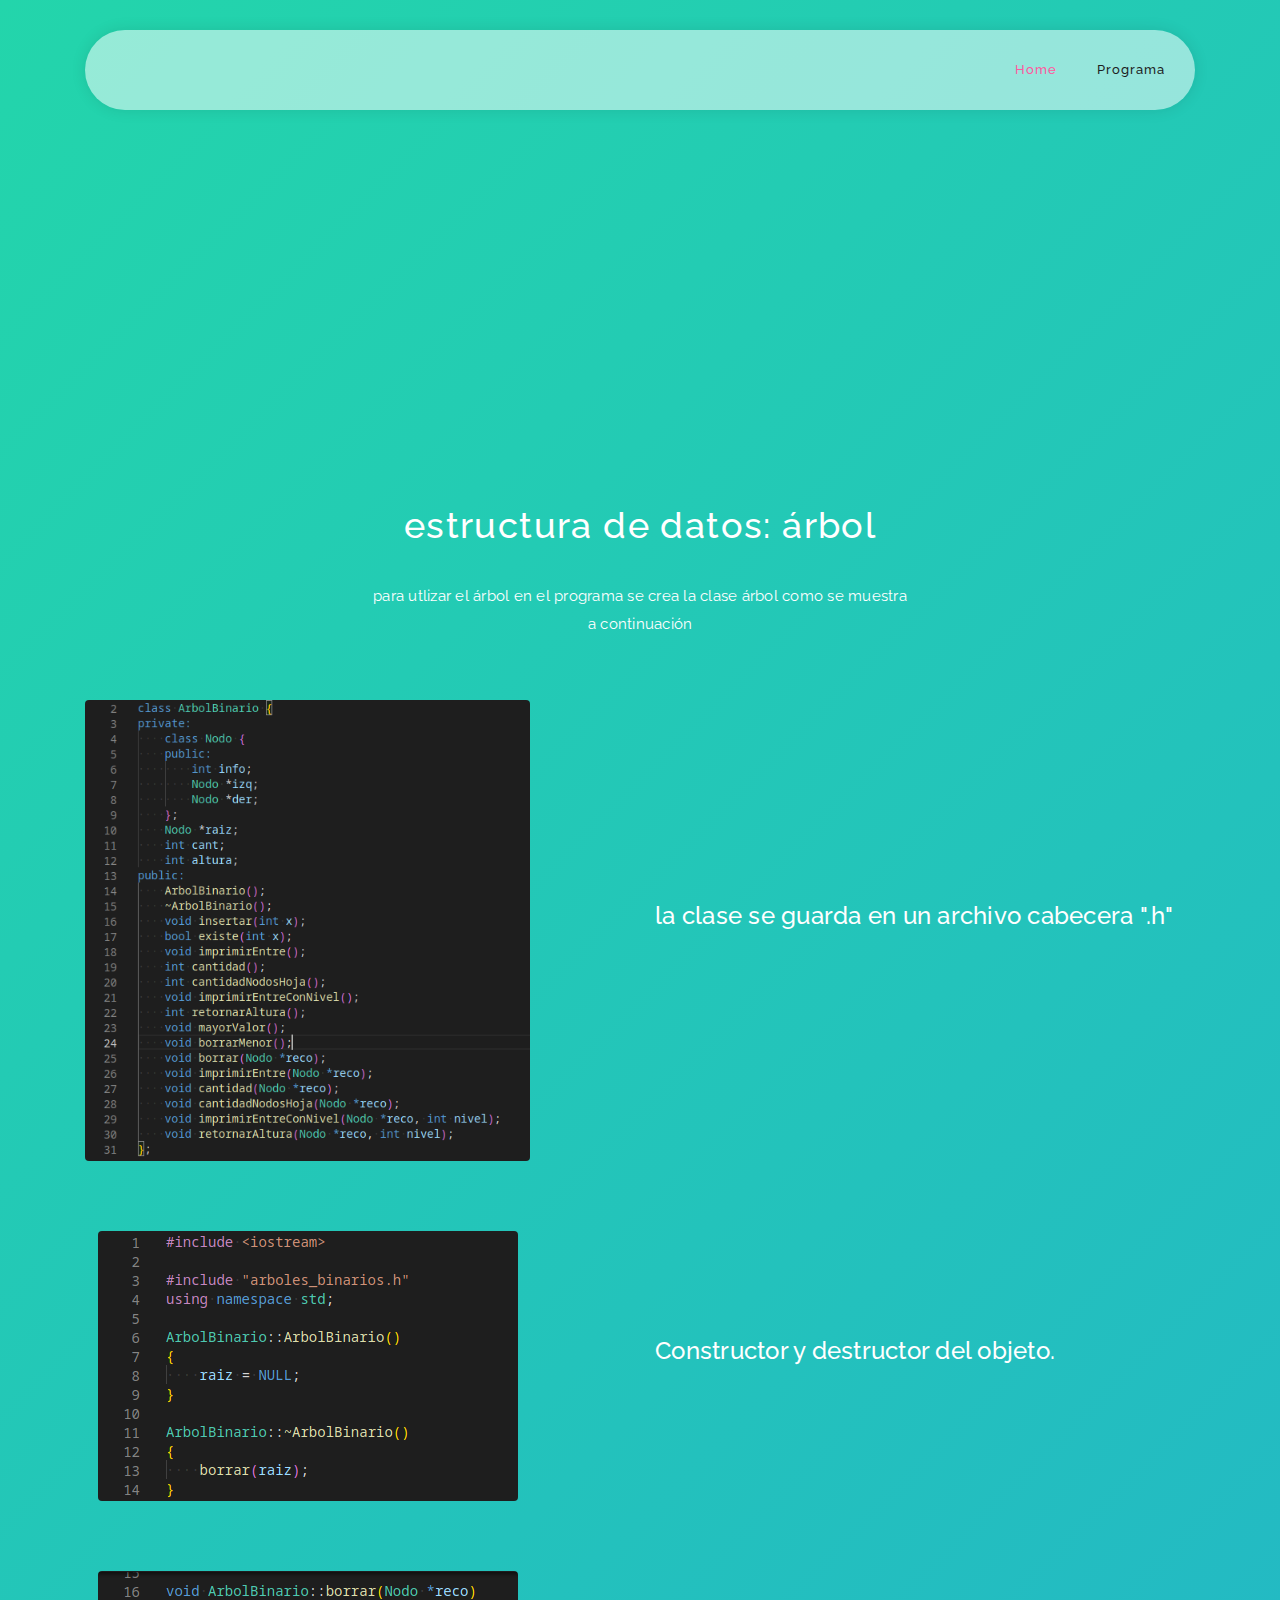
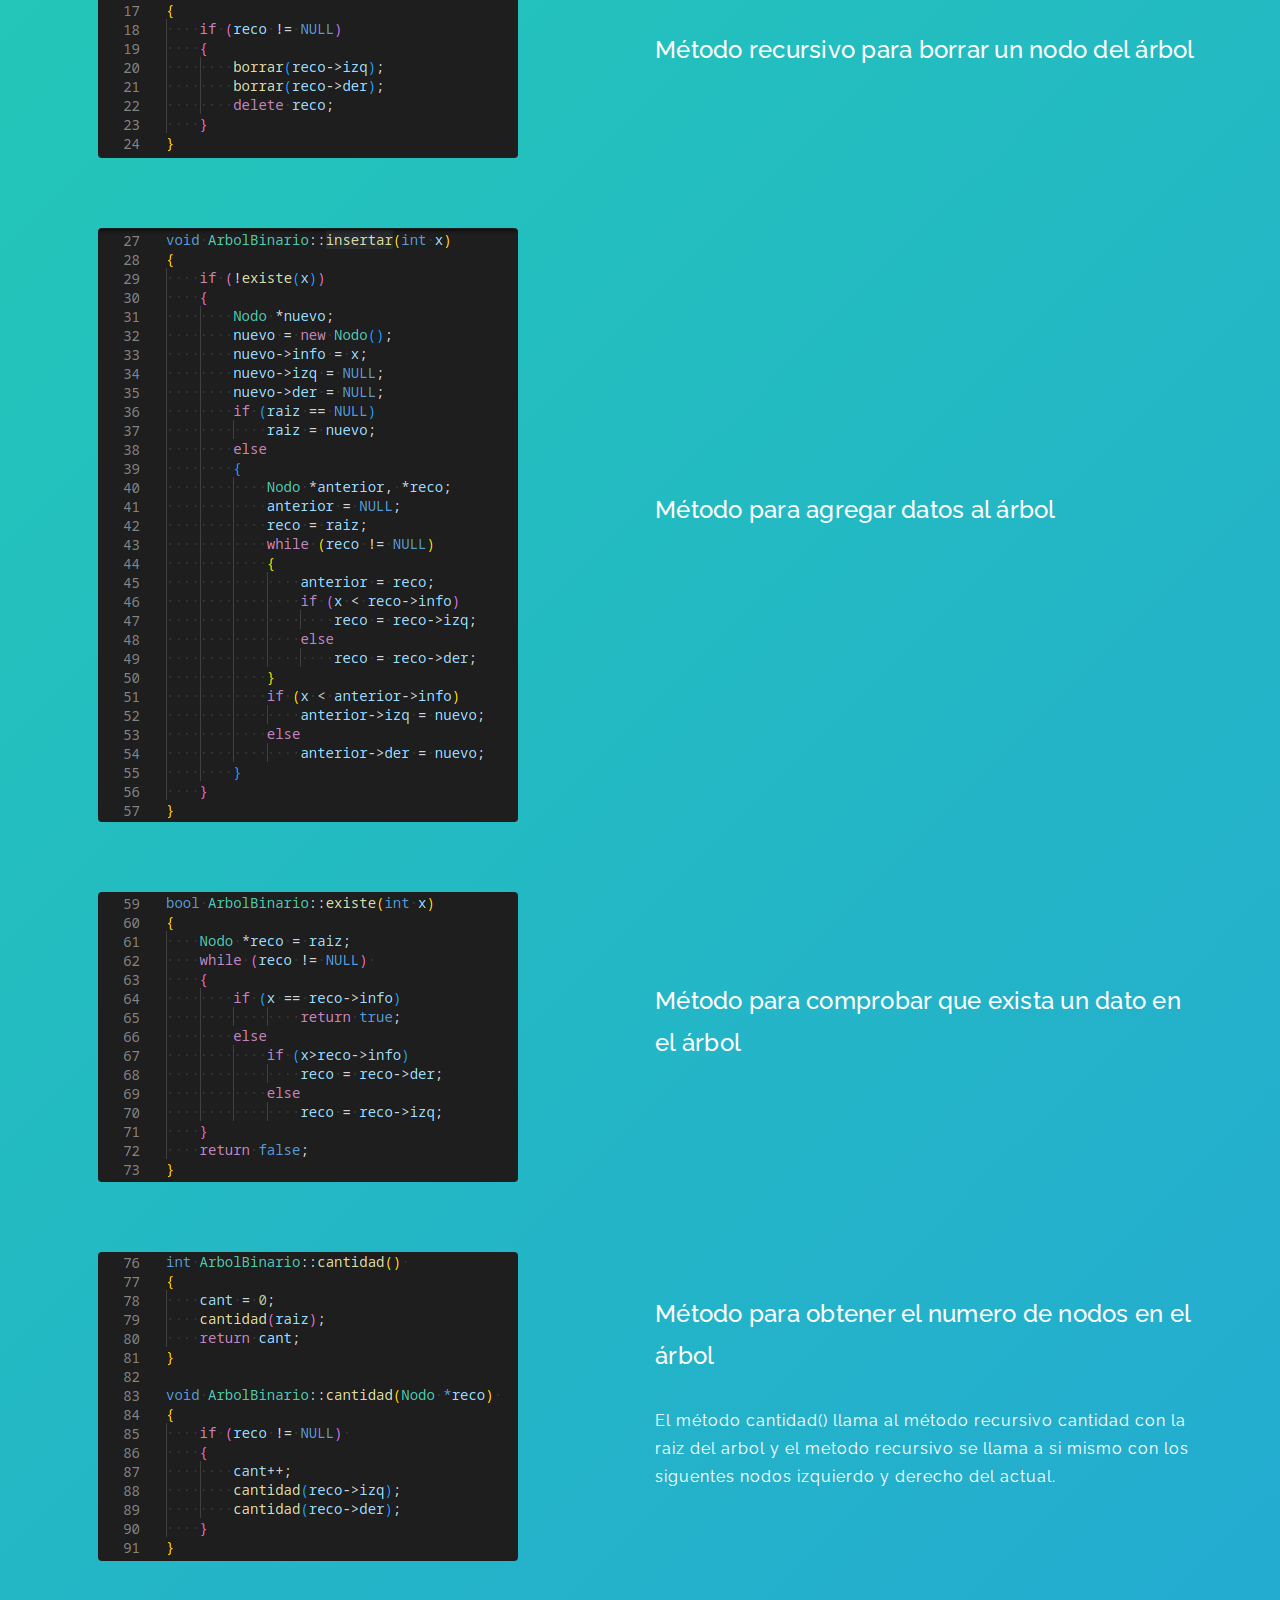
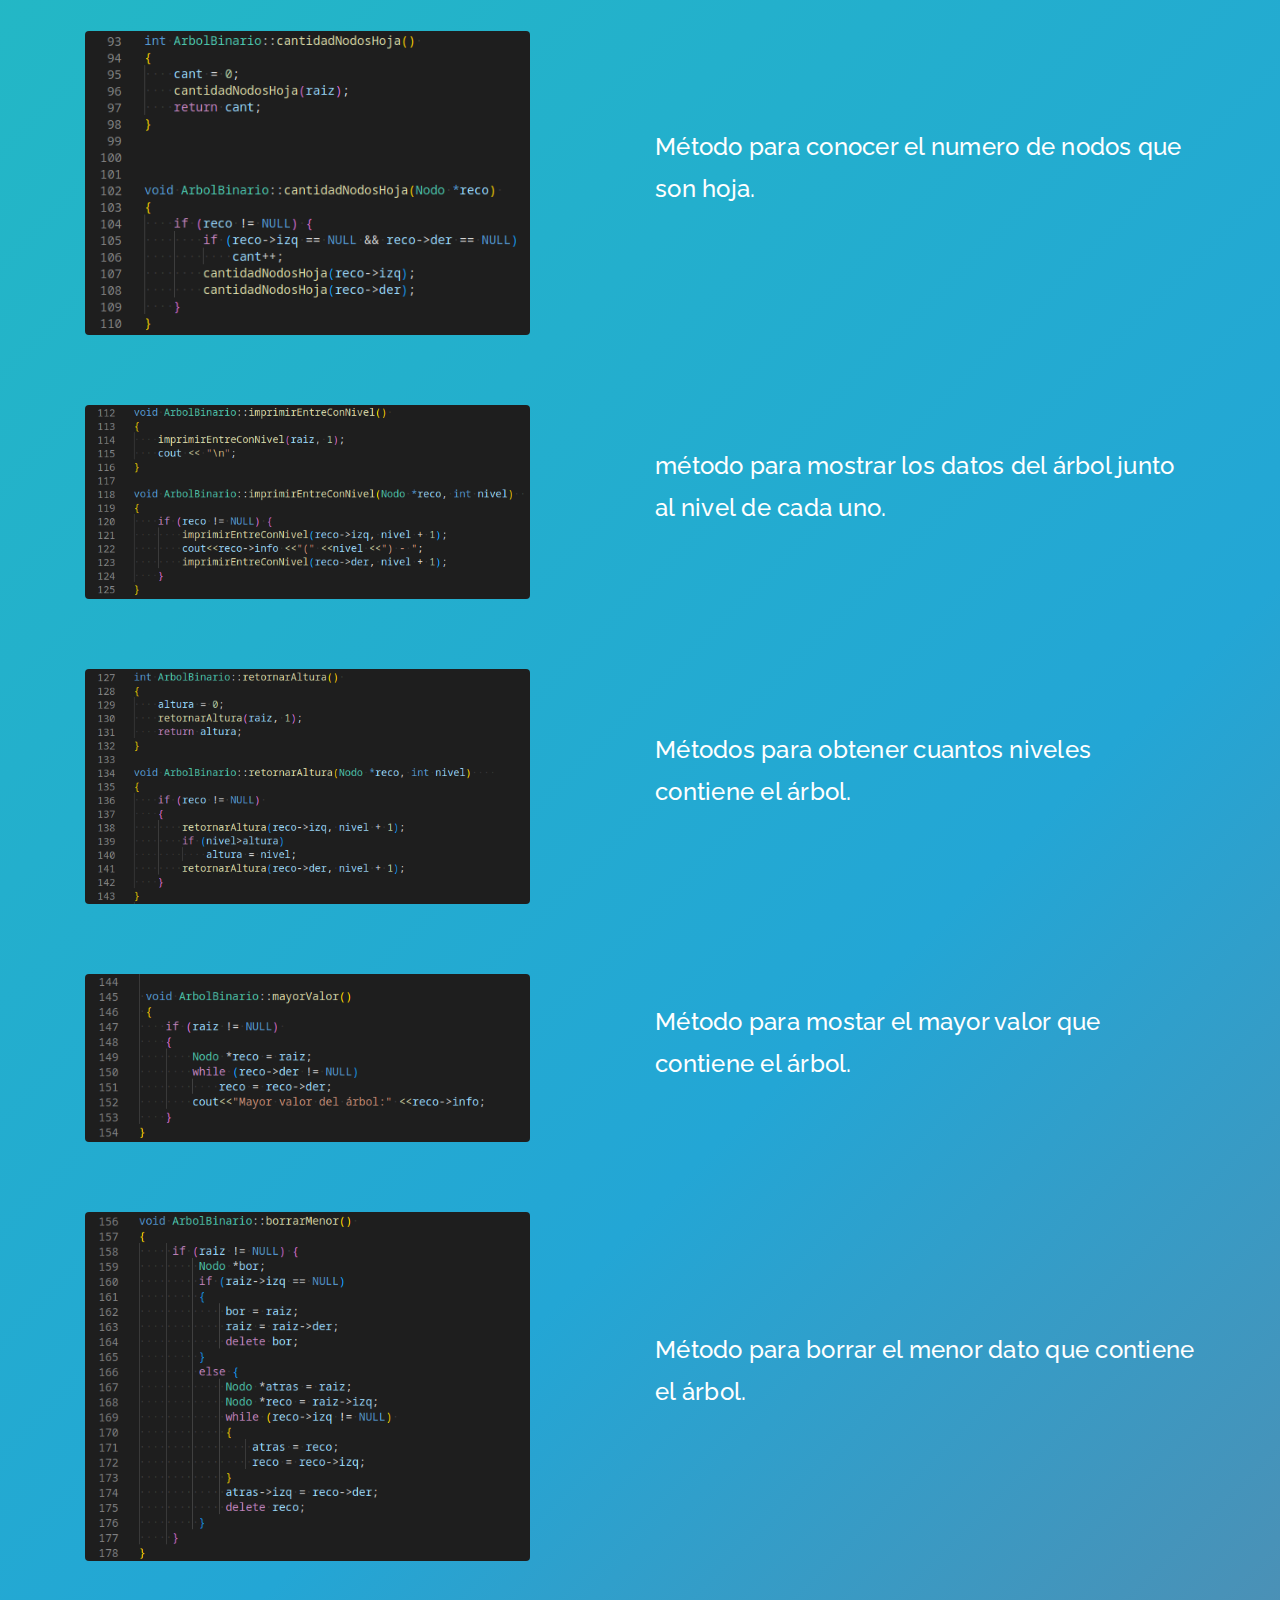
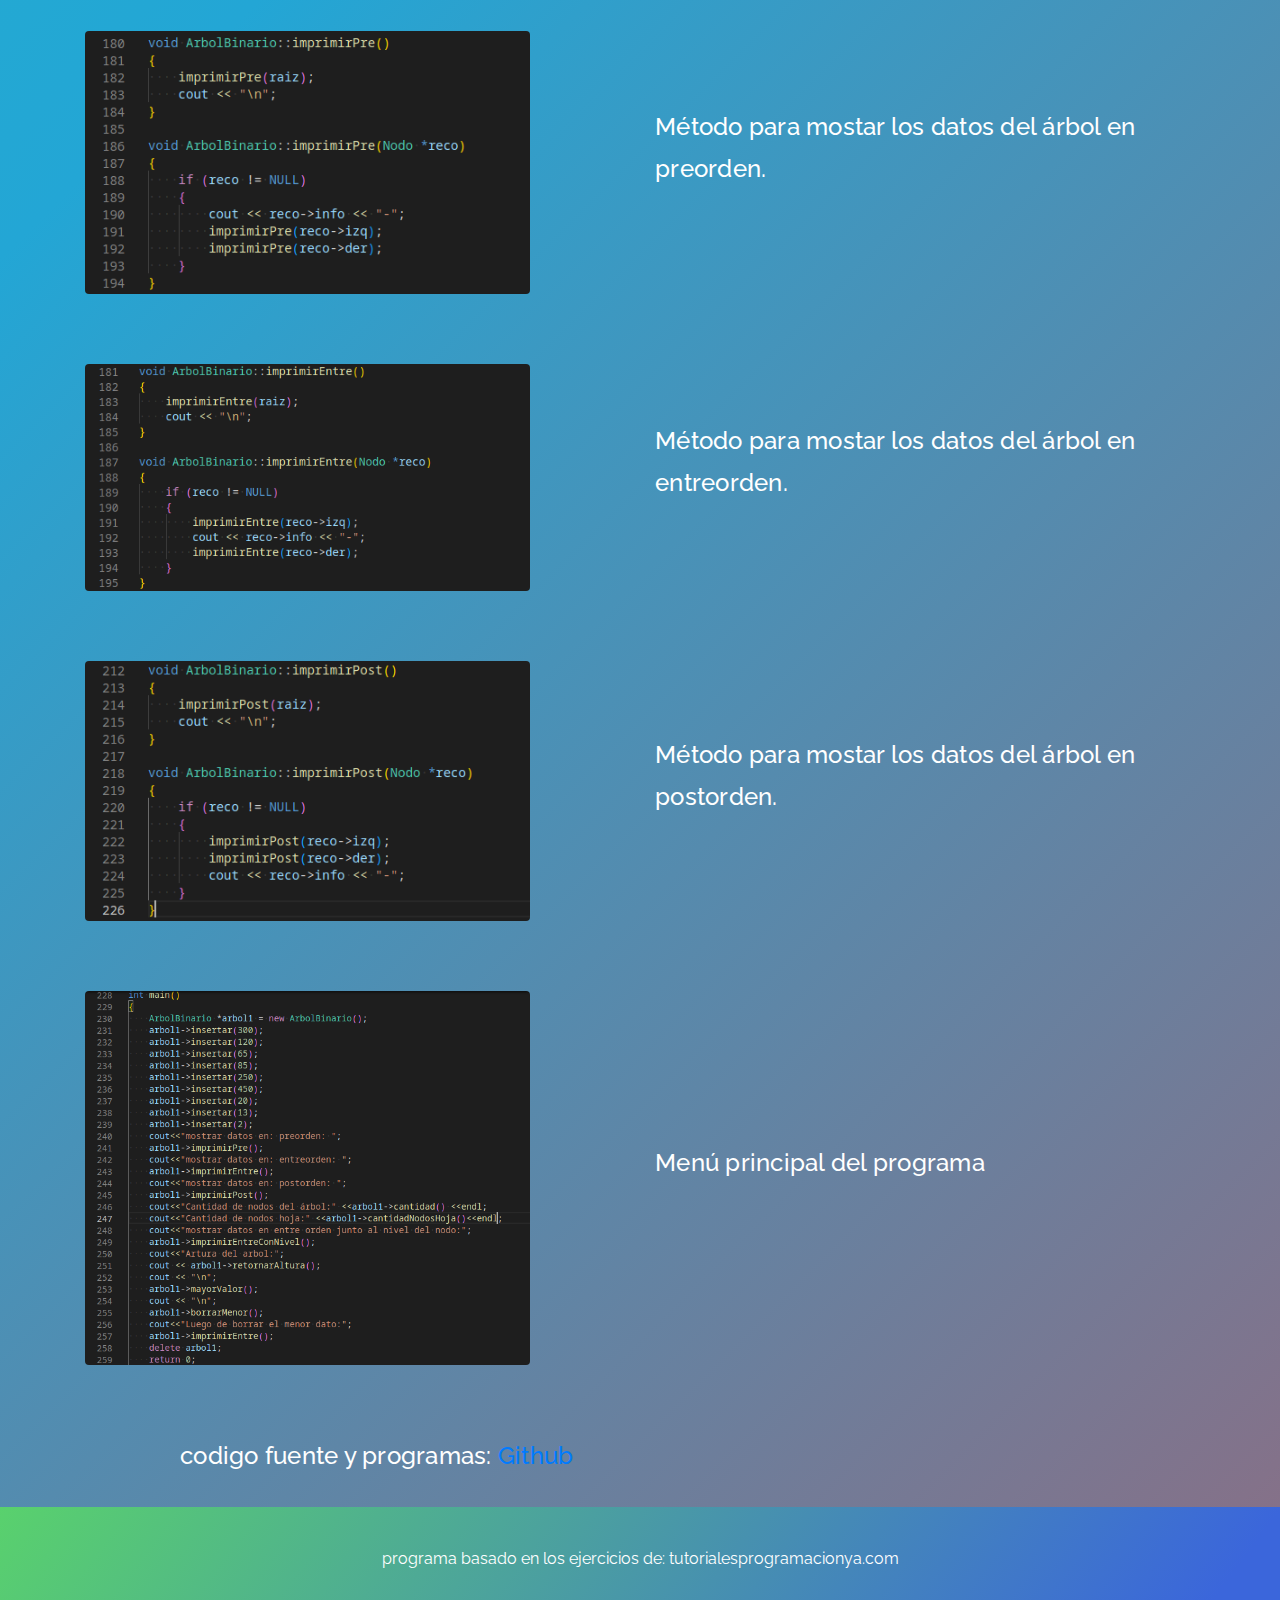
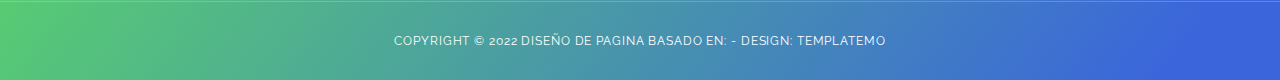
==== commit 4cafddc2: "Add files via upload" ====
--- a/docs/arboles.html
+++ b/docs/arboles.html
@@ -309,11 +309,29 @@
                 </div>
             </div>
         </section>
+      <!-- ***** Code-snipet Start***** -->
+      <section class="section padding-top-70 padding-bottom-0" id="features">
+        <div class="container">
+            <div class="row">
+                <!--<div class="col-lg-5 col-md-12 col-sm-12 align-self-center" data-scroll-reveal="enter left move 30px over 0.6s after 0.4s" data-scroll-reveal-id="4" data-scroll-reveal-initialized="true" data-scroll-reveal-complete="true">
+                    <img src="assets/images/pila/pila_main2.png" class="rounded img-fluid d-block mx-auto" alt="App">
+                </div>-->
+                <div class="col-lg-1"></div>
+                <div class="col-lg-6 col-md-12 col-sm-12 align-self-center mobile-top-fix">
+                    <div class="left-heading">
+                        <h2 class="section-title">codigo fuente y programas: <a href="https://github.com/danro-code/estructura_datos/tree/main/codigo">Github</a> </h2>
+                    </div>
+                </div>
+            </div>
+        </div>
+    </section>
+    <!-- ***** Code-snipet End***** -->
     </main>
     <footer>
       <div class="final">
           <div class="row">
               <div class="col-lg-12">
+                  <p class="social">programa basado en los ejercicios de: tutorialesprogramacionya.com </p>
                   <p class="copyright">Copyright &copy; 2022 diseño de pagina basado en: - Design: TemplateMo</p>
               </div>
           </div>
--- a/docs/assets/css/templatemo-softy-pinko.css
+++ b/docs/assets/css/templatemo-softy-pinko.css
@@ -374,7 +374,7 @@
 --------------------------------------------- 
 */
 .header-area {
-  position: fixed;
+  position: absolute;
   top: 30px;
   left: 0px;
   right: 0px;
@@ -390,7 +390,7 @@
   box-shadow: 0px 0px 15px rgba(0,0,0,0.1);
   border-radius: 40px;
   min-height: 80px;
-  background: #fff;
+  background: rgba(255, 255, 255, 0.527);
 }
 
 .header-area .main-nav .logo {
@@ -886,6 +886,7 @@
   overflow: hidden;
   margin-top: 10px;
   text-align: center;
+  color: #ffffff;
 }
 
 footer .social li {
@@ -1045,7 +1046,7 @@
   */
   background: #ffffff00;
   background-size: 200% 200%;
-	height: 60vh;
+	height: 70vh;
 }
 
 .program-area .header-text {
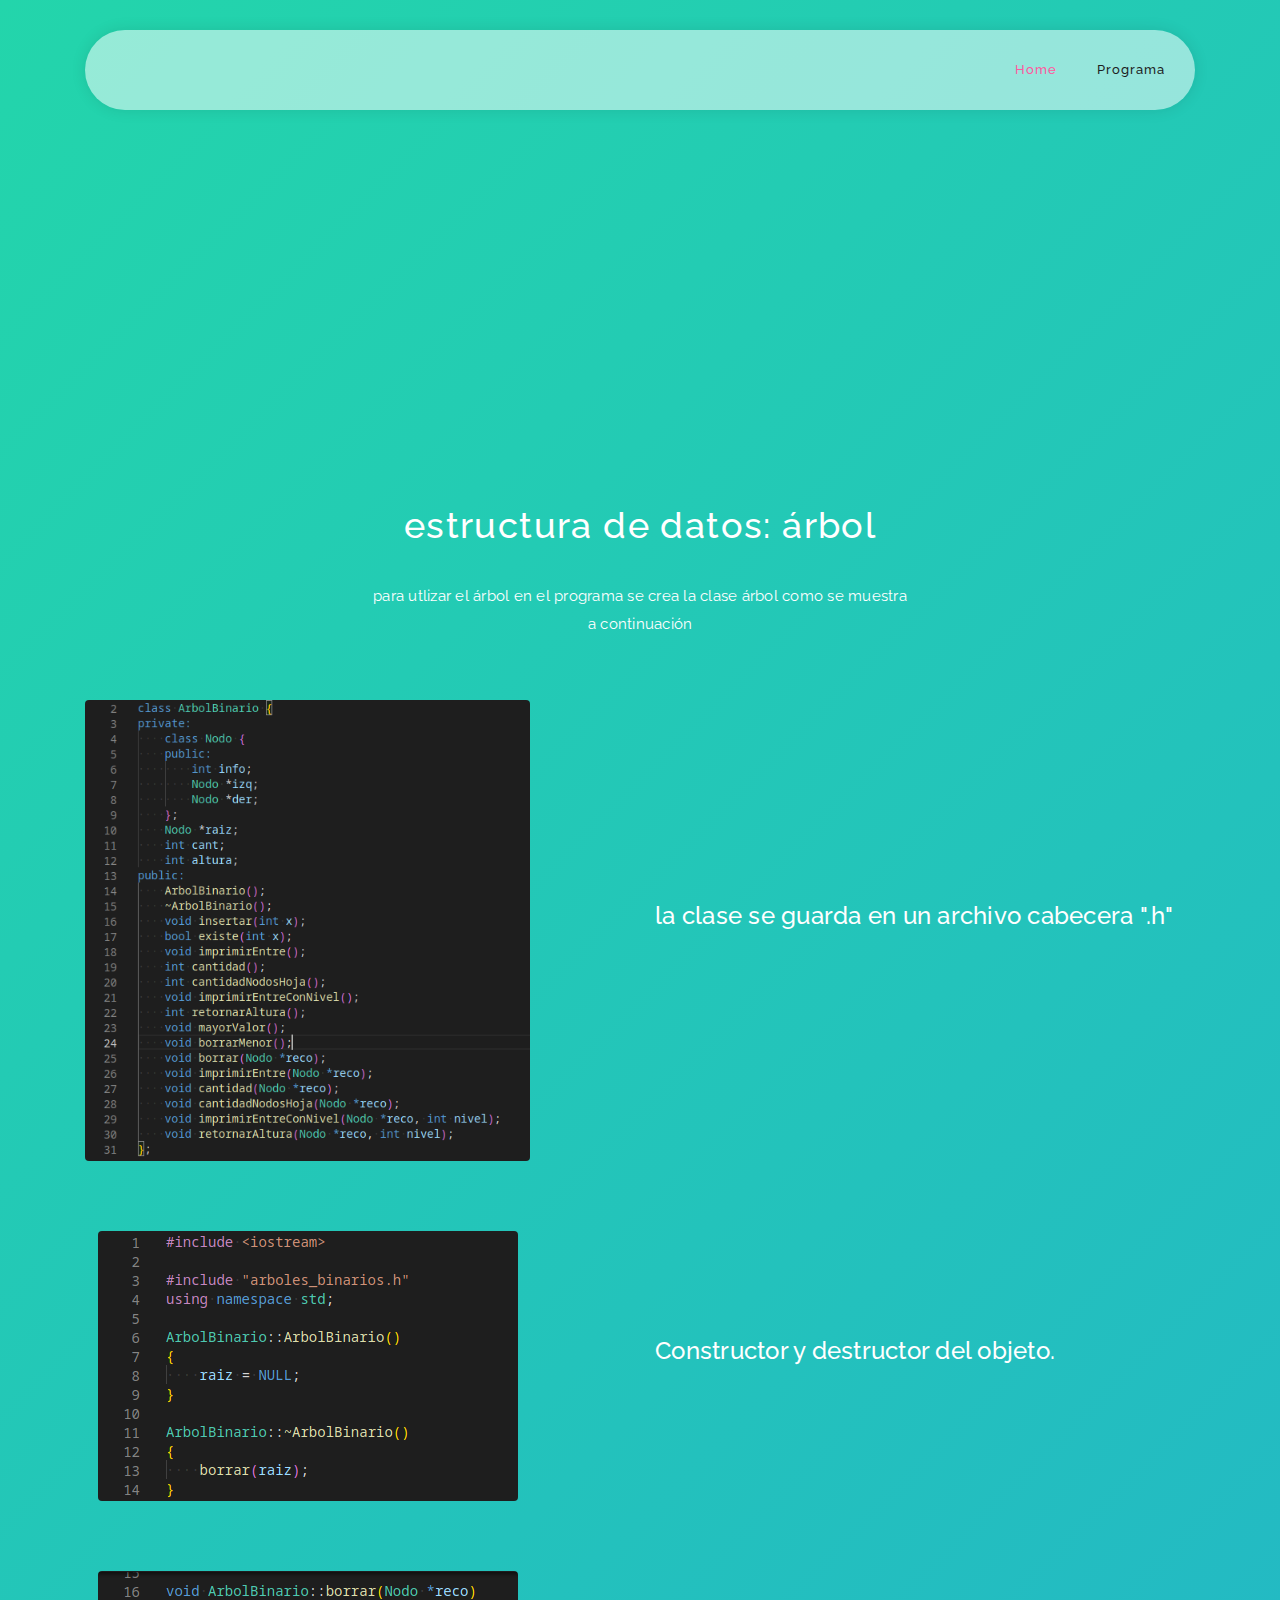
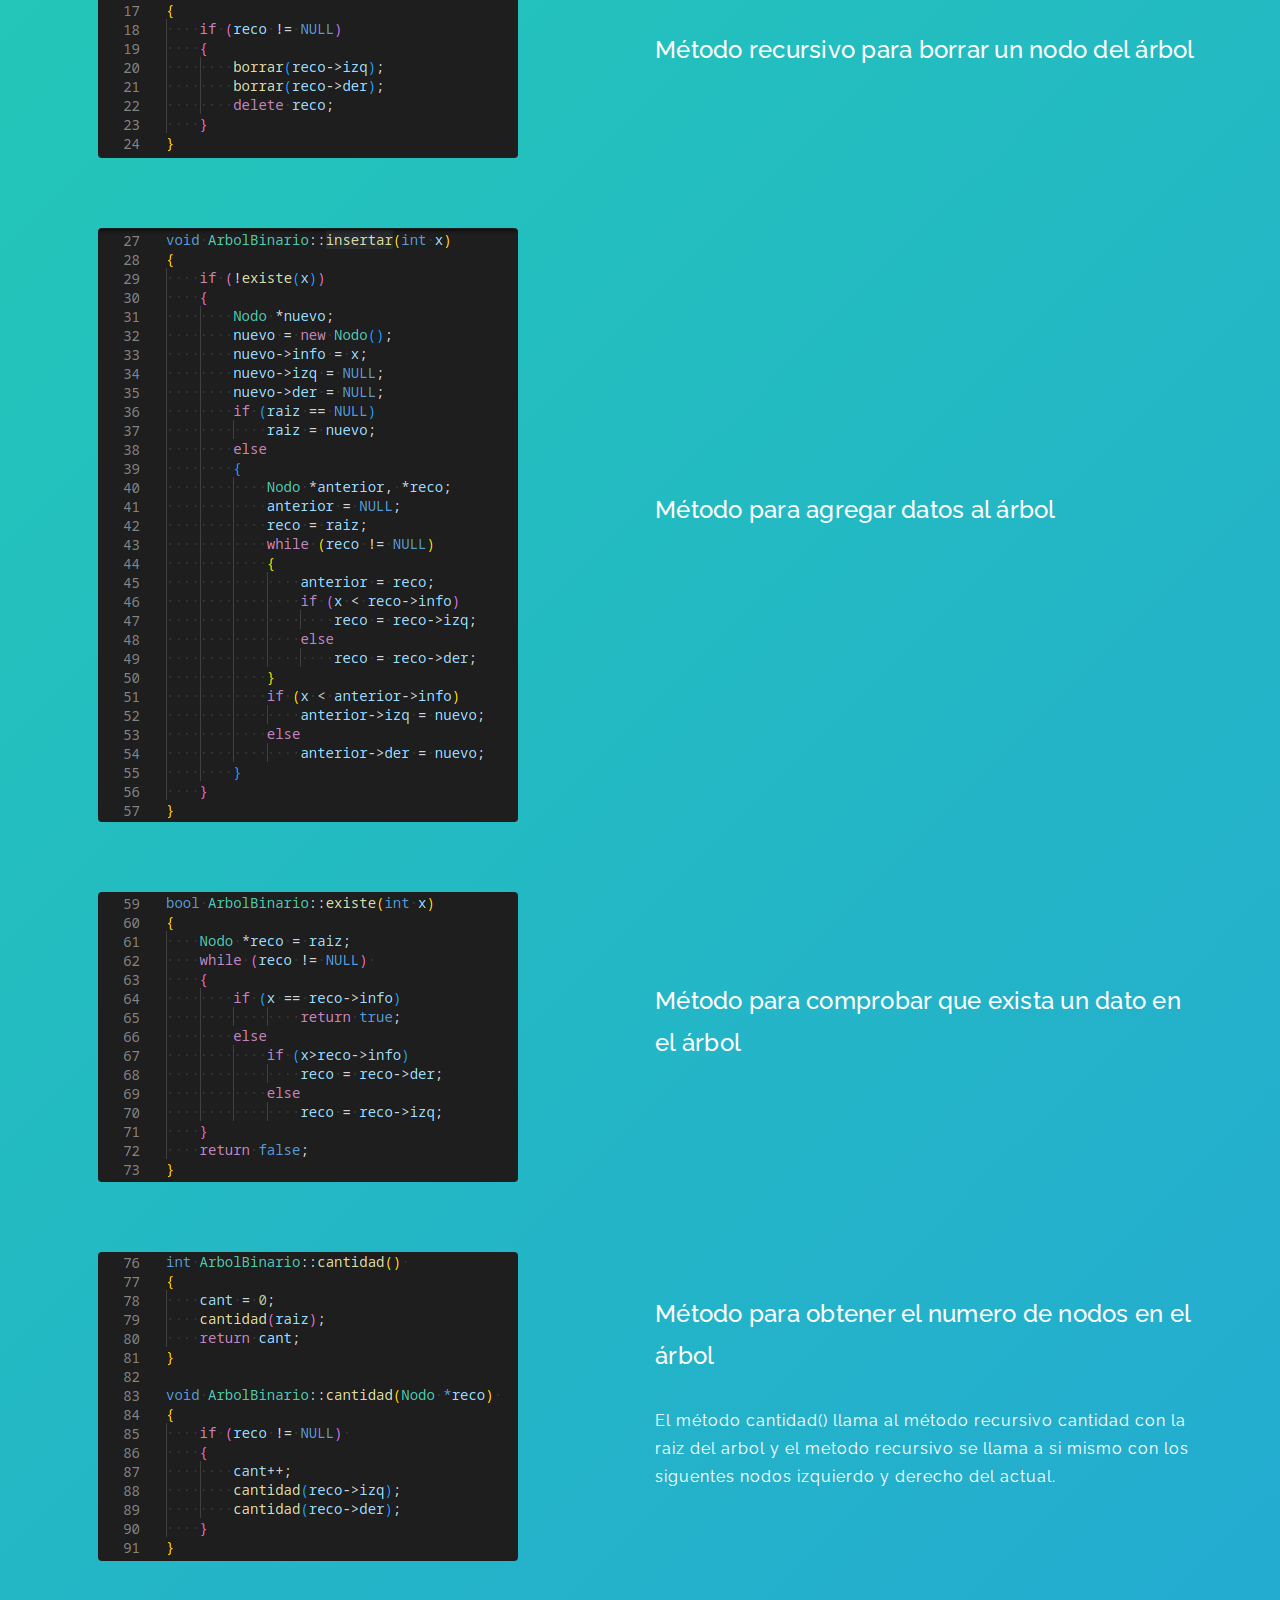
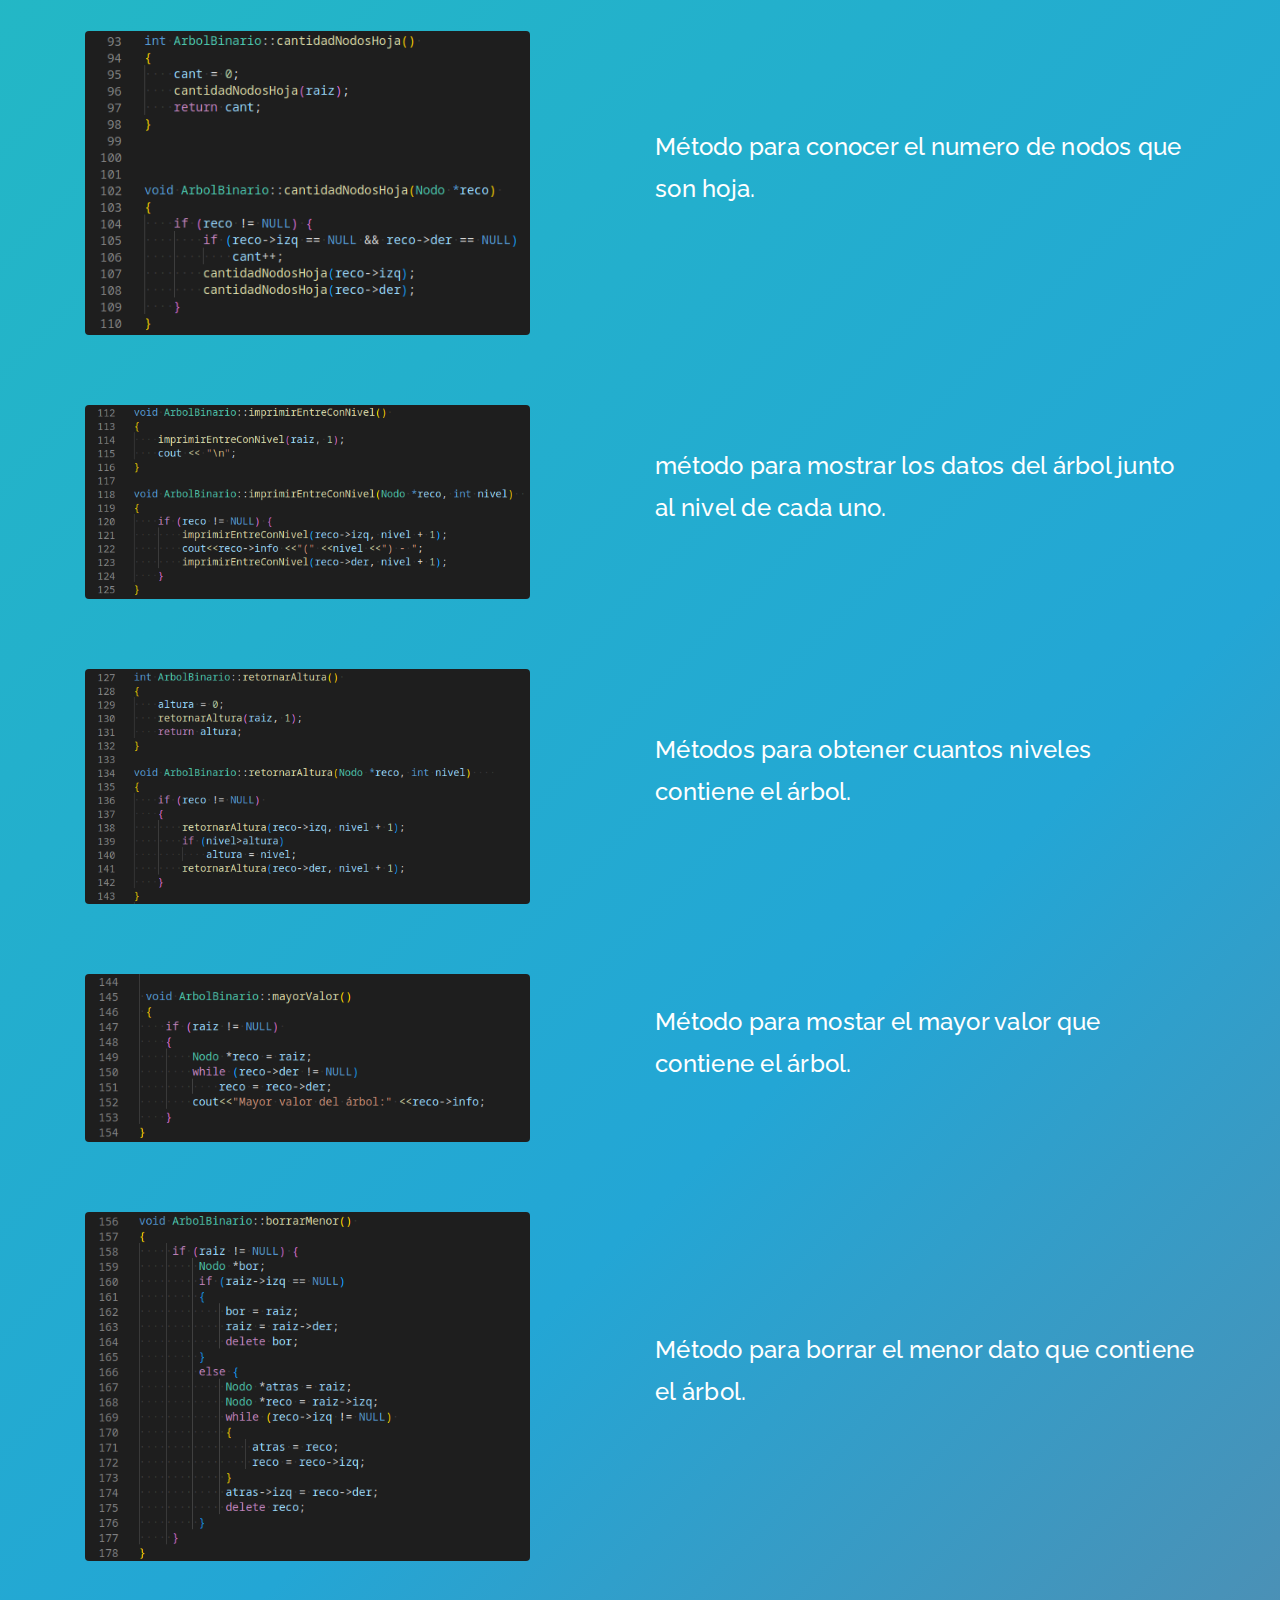
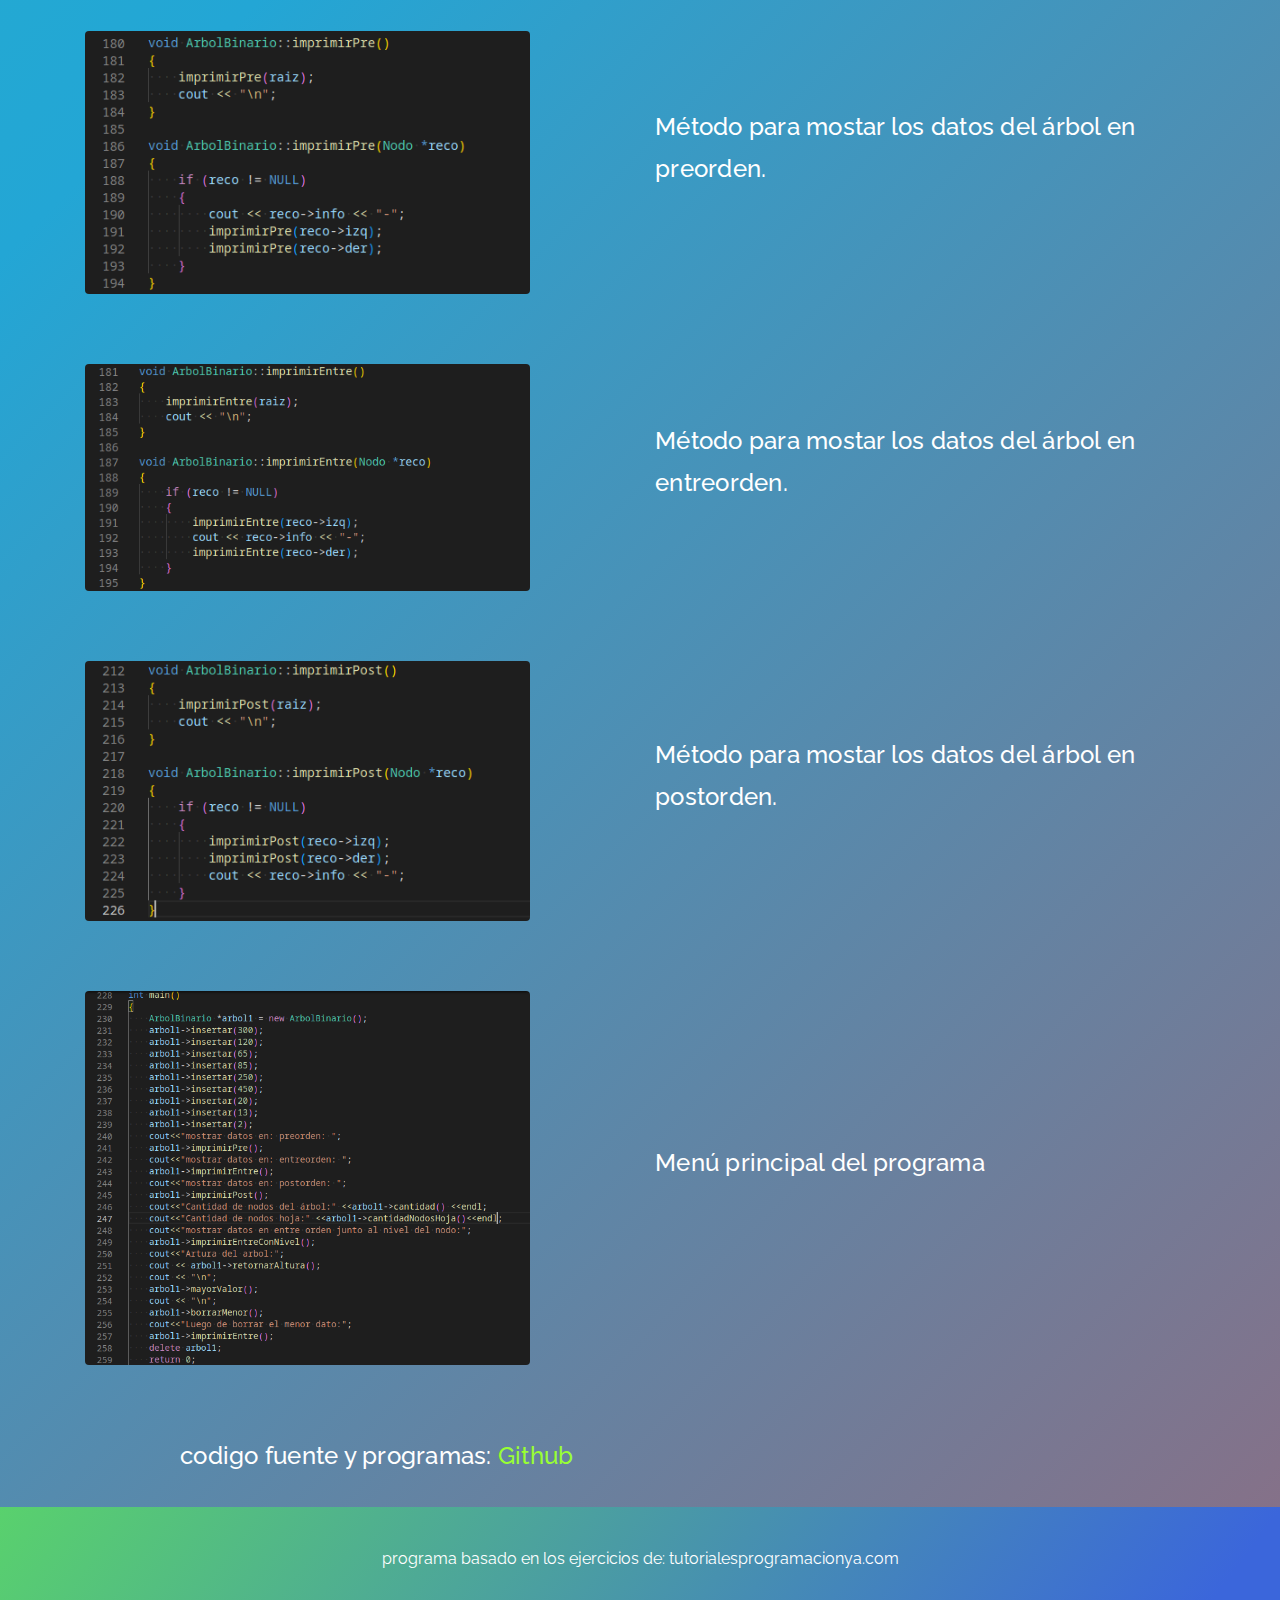
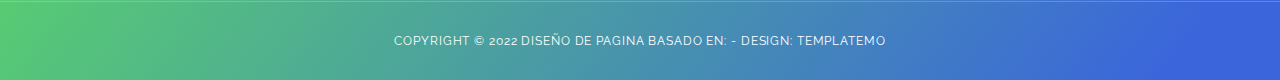
==== commit b4e17b52: "Update arboles.html" ====
--- a/docs/arboles.html
+++ b/docs/arboles.html
@@ -319,7 +319,7 @@
                 <div class="col-lg-1"></div>
                 <div class="col-lg-6 col-md-12 col-sm-12 align-self-center mobile-top-fix">
                     <div class="left-heading">
-                        <h2 class="section-title">codigo fuente y programas: <a href="https://github.com/danro-code/estructura_datos/tree/main/codigo">Github</a> </h2>
+                        <h2 class="section-title">codigo fuente y programas: <a href="https://github.com/danro-code/estructura_datos/tree/main/codigo" style="color:#99FF33;">Github</a> </h2>
                     </div>
                 </div>
             </div>
